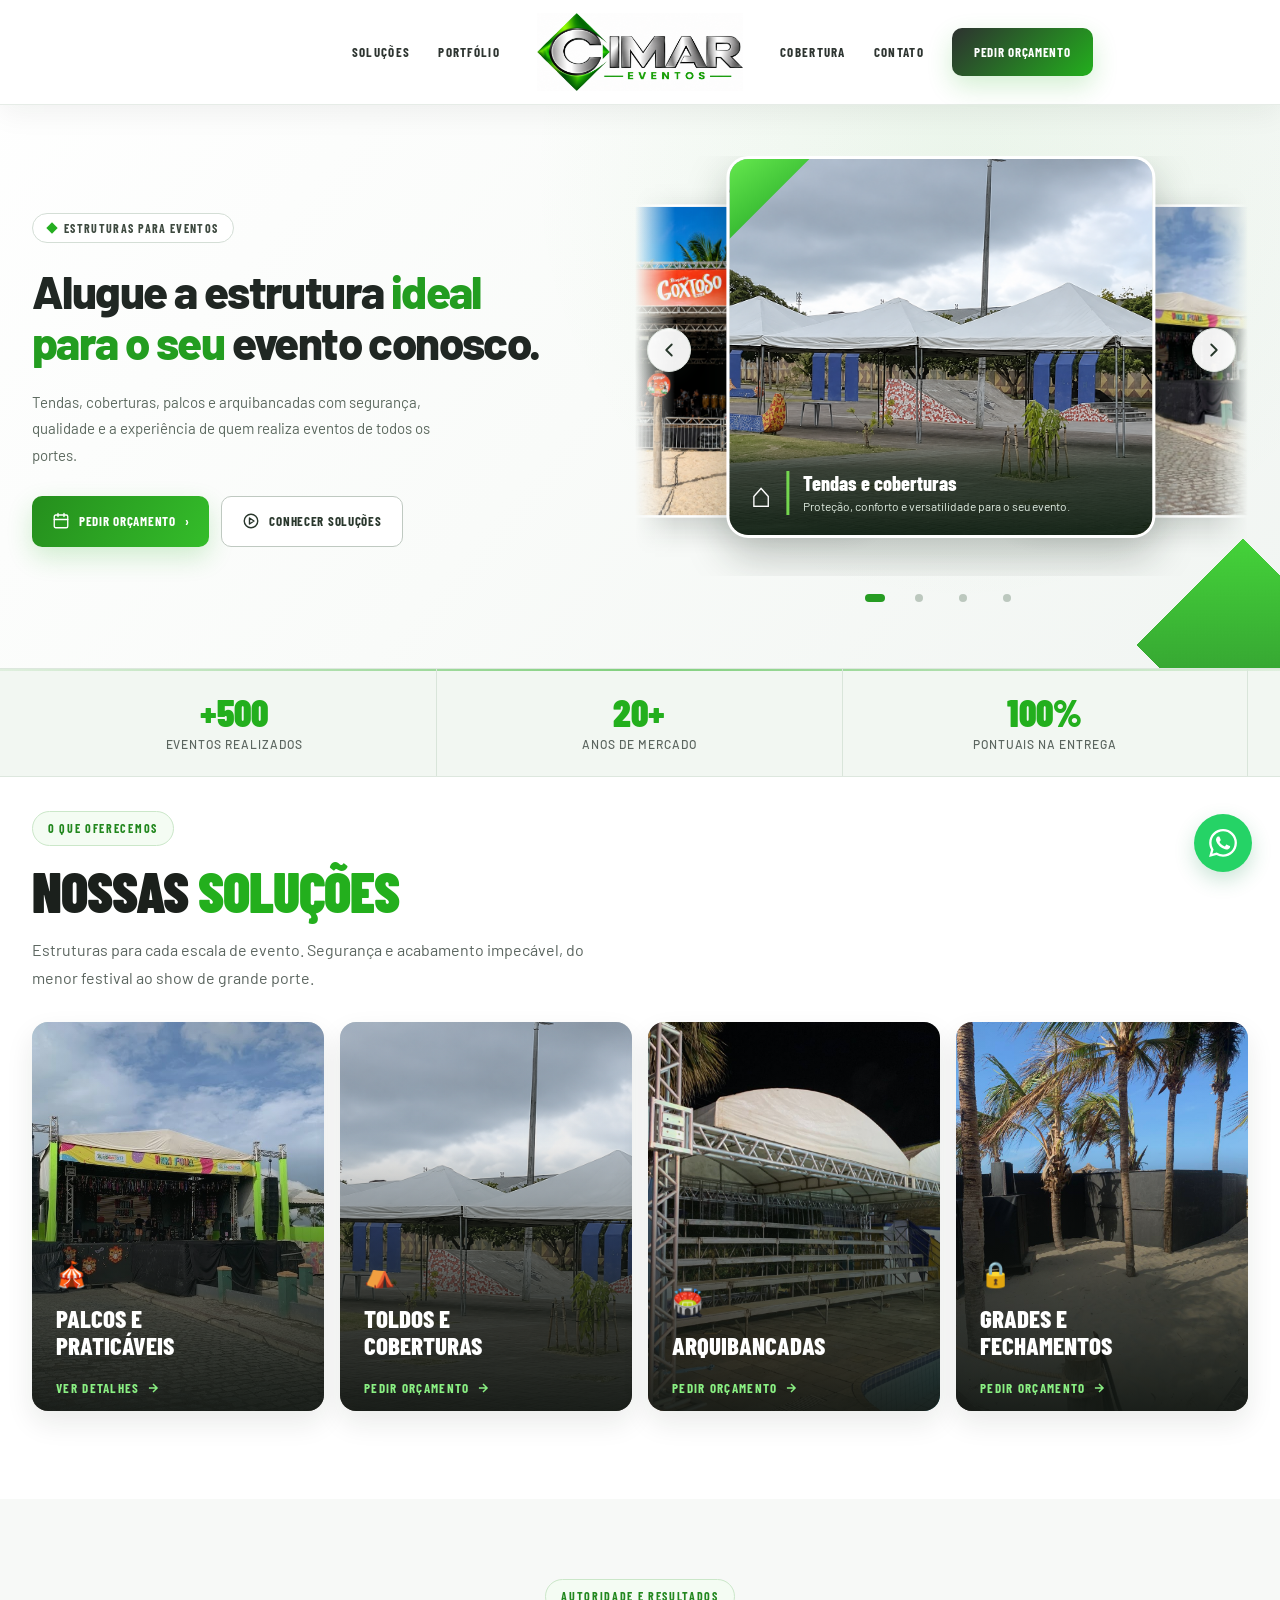
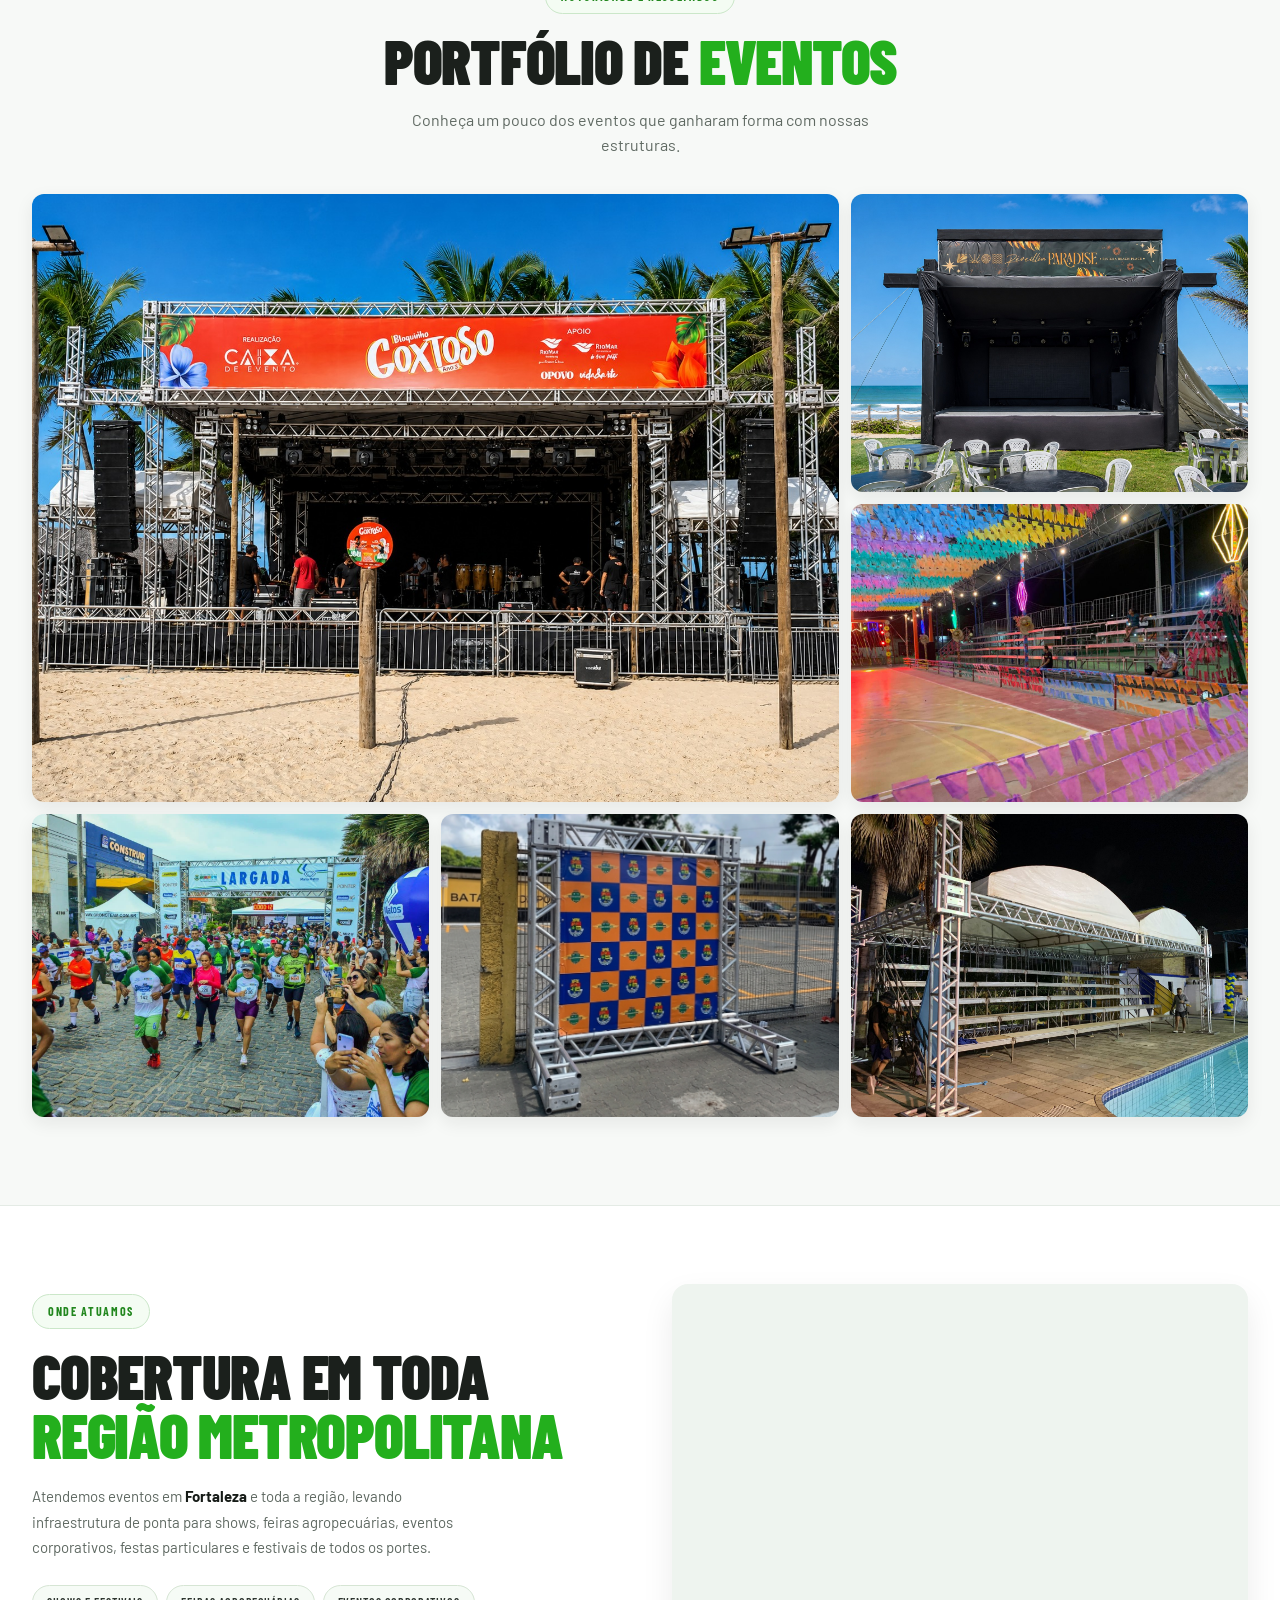
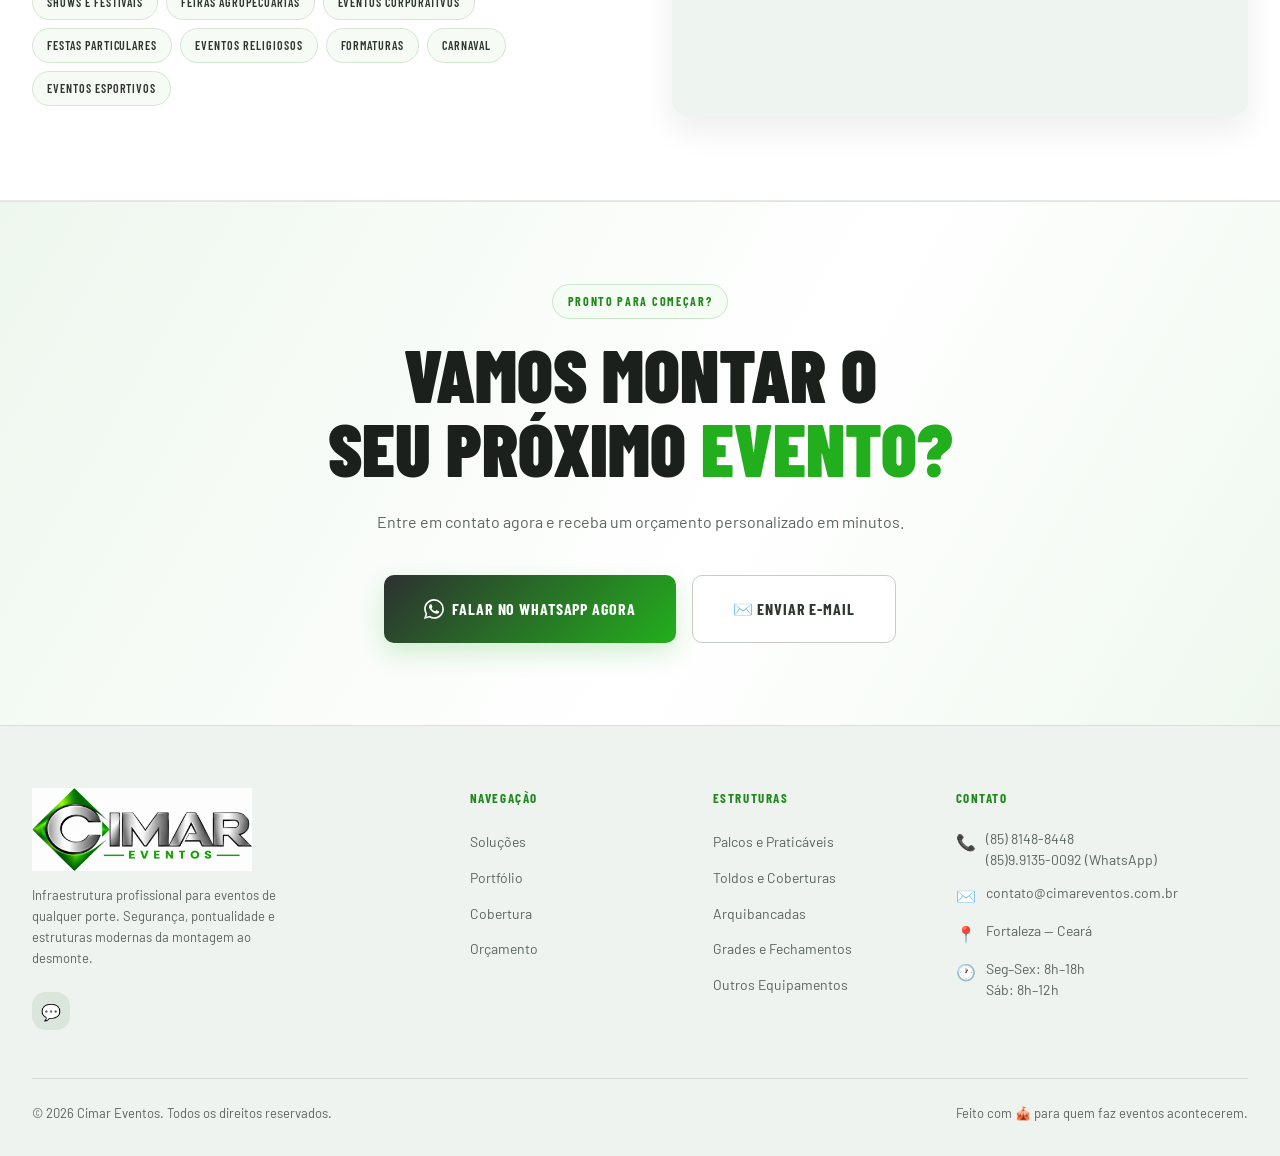
==== nv/index.html @ 6bec07f0 "Add files via upload" ====
<!DOCTYPE html>
<html lang="pt-BR">
<head>
  <meta charset="UTF-8" />
  <meta name="viewport" content="width=device-width, initial-scale=1.0" />
  <title>Cimar Eventos — Estruturas para Eventos em Fortaleza</title>
  <meta name="description" content="Cimar Eventos: palcos, coberturas, arquibancadas e estruturas para eventos em Fortaleza e Região Metropolitana. Conheça nossas soluções e solicite um orçamento." />
  <link rel="preconnect" href="https://fonts.googleapis.com" />
  <link href="https://fonts.googleapis.com/css2?family=Barlow+Condensed:wght@400;600;700;800;900&family=Barlow:wght@300;400;500;600&display=swap" rel="stylesheet" />

  <style>
    /* ── RESET & TOKENS ───────────────────────────────────── */
    *, *::before, *::after { box-sizing: border-box; margin: 0; padding: 0; }
    :root {
      --black:   #060d14;
      --iron:    #0d1a26;
      --steel:   #1a2e40;
      --ash:     #5c7a90;
      --silver:  #b8cdd8;
      --white:   #f0f5f8;
      --amber:   #00a8d8;
      --amber2:  #1ac4f0;
      --accent:  #7ed957;
      --blue-dk: #0d3a5c;
      --danger:  #ef4444;
      --font-h:  'Barlow Condensed', sans-serif;
      --font-b:  'Barlow', sans-serif;
      --max:     1280px;
      --radius:  6px;
      --transition: .35s cubic-bezier(.4,0,.2,1);
    }
    html { scroll-behavior: smooth; overflow-x: hidden; }
    body {
      background: var(--black);
      color: var(--white);
      font-family: var(--font-b);
      font-size: 16px;
      line-height: 1.6;
      overflow-x: hidden;
    }
    a { color: inherit; text-decoration: none; }
    img { display: block; width: 100%; }


    /* ── UTILITIES ─────────────────────────────────────────── */
    .container { max-width: var(--max); margin: 0 auto; padding: 0 32px; }
    .badge {
      display: inline-block;
      font-family: var(--font-h);
      font-size: 11px;
      font-weight: 700;
      letter-spacing: .18em;
      text-transform: uppercase;
      color: var(--accent);
      border: 1px solid var(--accent);
      border-radius: 2px;
      padding: 4px 12px;
      margin-bottom: 20px;
    }
    .section-title {
      font-family: var(--font-h);
      font-size: clamp(38px, 5vw, 62px);
      font-weight: 900;
      line-height: 1.05;
      text-transform: uppercase;
      letter-spacing: .01em;
    }
    .amber { color: var(--amber); }
    .accent { color: var(--accent); }
    .btn {
      display: inline-flex;
      align-items: center;
      gap: 8px;
      font-family: var(--font-h);
      font-weight: 700;
      font-size: 15px;
      letter-spacing: .08em;
      text-transform: uppercase;
      padding: 16px 32px;
      border-radius: var(--radius);
      cursor: pointer;
      border: none;
      transition: var(--transition);
    }
    .btn-amber {
      background: linear-gradient(135deg, #0d3a5c 0%, #00a8d8 100%);
      color: var(--white);
    }
    .btn-amber:hover { background: linear-gradient(135deg, #00a8d8 0%, #1ac4f0 100%); transform: translateY(-2px); box-shadow: 0 8px 32px rgba(0,168,216,.4); }
    .btn-outline {
      background: transparent;
      color: var(--white);
      border: 1.5px solid rgba(255,255,255,.35);
    }
    .btn-outline:hover { border-color: var(--white); background: rgba(255,255,255,.06); transform: translateY(-2px); }

    /* ── FADE-IN ANIMATION ────────────────────────────────── */
    .fade-up {
      opacity: 0;
      transform: translateY(28px);
      transition: opacity .7s ease, transform .7s ease;
    }
    .fade-up.visible { opacity: 1; transform: translateY(0); }
    .delay-1 { transition-delay: .12s; }
    .delay-2 { transition-delay: .24s; }
    .delay-3 { transition-delay: .36s; }
    .delay-4 { transition-delay: .48s; }

    /* ── NAVBAR ────────────────────────────────────────────── */


    .logosite{
  height: 75px; /* Define uma altura fixa para não quebrar a barra */
  width: auto;   /* Mantém a proporção para não achatar */
  display: block;
  object-fit: contain;
}


    #navbar {
      position: fixed;
      top: 0; left: 0; right: 0;
      z-index: 100;
      padding: 18px 0;
      transition: background var(--transition), padding var(--transition), box-shadow var(--transition);
    }
    #navbar.scrolled {
      background: rgba(10,10,11,.92);
      backdrop-filter: blur(16px);
      padding: 12px 0;
      box-shadow: 0 2px 40px rgba(0,0,0,.6);
    }
    .nav-inner {
      display: flex;
      align-items: center;
      justify-content: space-between;
    }
    .logo {
      font-family: var(--font-h);
      font-size: 22px;
      font-weight: 900;
      letter-spacing: .04em;
      text-transform: uppercase;
    }


    .logo span { color: var(--amber); }
    .nav-links {
      display: flex;
      gap: 32px;
      list-style: none;
    }
    .nav-links a {
      font-family: var(--font-h);
      font-size: 13px;
      font-weight: 600;
      letter-spacing: .12em;
      text-transform: uppercase;
      color: var(--silver);
      transition: color var(--transition);
    }
    .nav-links a:hover { color: var(--amber); }
    .nav-cta { display: flex; gap: 12px; align-items: center; }
    @media (max-width: 900px) {
      .nav-links { display: none; }
    }

    /* ── HERO ──────────────────────────────────────────────── */
    #hero {
      position: relative;
      min-height: 100vh;
      display: flex;
      align-items: flex-end;
      padding-bottom: 80px;
      overflow: hidden;
    }
    .hero-placeholder {
      position: absolute;
      inset: 0;
      background: linear-gradient(135deg, #0d1a26 0%, #060d14 60%, #061520 100%);
      display: flex;
      align-items: center;
      justify-content: center;
    }
    /* Grid texture overlay */
    .hero-placeholder::before {
      content: '';
      position: absolute;
      inset: 0;
      background-image:
        linear-gradient(rgba(0,168,216,.04) 1px, transparent 1px),
        linear-gradient(90deg, rgba(0,168,216,.04) 1px, transparent 1px);
      background-size: 60px 60px;
    }
    .img-label {
      position: relative;
      z-index: 2;
      font-family: var(--font-h);
      font-size: 13px;
      letter-spacing: .15em;
      color: var(--ash);
      text-transform: uppercase;
      border: 1px dashed var(--steel);
      padding: 12px 24px;
      border-radius: var(--radius);
      opacity: 0.2;
      width: 120%;
    }
    .hero-overlay {
      position: absolute;
      inset: 0;
      background: 
        radial-gradient(ellipse 60% 40% at 80% 20%, rgba(0,168,216,.12) 0%, transparent 60%),
        linear-gradient(to top, rgba(6,13,20,1) 0%, rgba(6,13,20,.65) 40%, rgba(6,13,20,.2) 100%);
    }
    /* Blue accent bar */
    .hero-accent {
      position: absolute;
      left: 0; bottom: 0;
      width: 4px;
      height: 55%;
      background: linear-gradient(to bottom, transparent, var(--amber));
    }
    .hero-content {
      position: relative;
      z-index: 2;
      max-width: 820px;
    }
    .hero-content h1 {
      font-family: var(--font-h);
      font-size: clamp(35px, 7vw, 60px);
      font-weight: 900;
      line-height: .98;
      text-transform: uppercase;
      letter-spacing: .01em;
      margin-bottom: 24px;
    }
    .hero-content h1 em {
      font-style: normal;
      color: var(--amber);
    }
    .hero-sub {
      font-size: 18px;
      font-weight: 300;
      color: var(--silver);
      max-width: 540px;
      margin-bottom: 40px;
      line-height: 1.55;
    }
    .hero-btns { display: flex; flex-wrap: wrap; gap: 14px; }
    /* Stats strip */
    .hero-stats {
      position: absolute;
      bottom: 0; left: 0; right: 0;
      z-index: 3;
      background: rgba(26,28,31,.85);
      backdrop-filter: blur(12px);
      border-top: 1px solid var(--steel);
      display: none; /* shown via JS after scroll */
    }
    .stats-inner {
      display: grid;
      grid-template-columns: repeat(4, 1fr);
      divide: var(--steel);
    }
    .stat-item {
      padding: 20px 32px;
      border-right: 1px solid var(--steel);
      text-align: center;
    }
    .stat-item:last-child { border-right: none; }
    .stat-num {
      font-family: var(--font-h);
      font-size: 36px;
      font-weight: 900;
      color: var(--amber);
      line-height: 1;
    }
    .stat-label {
      font-size: 12px;
      font-weight: 500;
      letter-spacing: .08em;
      text-transform: uppercase;
      color: var(--ash);
      margin-top: 4px;
    }
    @media (max-width: 640px) {
      .stats-inner { grid-template-columns: repeat(2,1fr); }
    }

    /* ── STATS BANNER (standalone) ────────────────────────── */
    #stats {
      background: var(--iron);
      border-top: 1px solid var(--steel);
      border-bottom: 1px solid var(--steel);
      padding: 0;
      position: relative;
    }
    #stats::before {
      content: '';
      position: absolute;
      top: 0; left: 0; right: 0;
      height: 2px;
      background: linear-gradient(90deg, transparent, var(--amber), var(--accent), var(--amber), transparent);
      opacity: .6;
    }
    #stats .stats-inner {
      grid-template-columns: repeat(4,1fr);
    }
    @media (max-width: 640px) {
      #stats .stats-inner { grid-template-columns: repeat(2,1fr); }
    }

    /* ── SOLUTIONS ─────────────────────────────────────────── */
    #solutions {
      padding: 100px 0;
      background: var(--black);
    }
    .solutions-header {
      display: flex;
      align-items: flex-end;
      justify-content: space-between;
      margin-bottom: 56px;
      flex-wrap: wrap;
      gap: 24px;
    }
    .solutions-grid {
      display: grid;
      grid-template-columns: repeat(4, 1fr);
      gap: 2px;
    }
    @media (max-width: 900px) { .solutions-grid { grid-template-columns: repeat(2,1fr); } }
    @media (max-width: 560px) { .solutions-grid { grid-template-columns: 1fr; } }

    .solution-card {
      position: relative;
      aspect-ratio: 3/4;
      overflow: hidden;
      cursor: pointer;
      group: true;
    }
    .solution-card::before {
      content: '';
      position: absolute;
      inset: 0;
      transition: opacity var(--transition);
      z-index: 1;
    }
    .solution-card:nth-child(1)::before { background: linear-gradient(to bottom, rgba(10,10,11,0), rgba(10,10,11,.85)); }
    .solution-card:nth-child(2)::before { background: linear-gradient(to bottom, rgba(10,10,11,0), rgba(10,10,11,.85)); }
    .solution-card:nth-child(3)::before { background: linear-gradient(to bottom, rgba(10,10,11,0), rgba(10,10,11,.85)); }
    .solution-card:nth-child(4)::before { background: linear-gradient(to bottom, rgba(10,10,11,0), rgba(10,10,11,.85)); }

    .sol-ph {
      width: 100%;
      height: 100%;
      display: flex;
      align-items: center;
      justify-content: center;
      font-family: var(--font-h);
      font-size: 11px;
      letter-spacing: .12em;
      text-transform: uppercase;
      color: var(--ash);
      background: var(--iron);
      border: 1px dashed var(--steel);
      transition: transform .6s ease;

      object-fit: cover;
      object-position: center;
    }
    .solution-card:hover .sol-ph { transform: scale(1.04); }

    .sol-content {
      position: absolute;
      bottom: 0; left: 0; right: 0;
      z-index: 2;
      padding: 28px 24px;
      transform: translateY(12px);
      transition: transform var(--transition);
    }
    .solution-card:hover .sol-content { transform: translateY(0); }
    .sol-icon {
      font-size: 32px;
      margin-bottom: 8px;
      display: block;
    }
    .sol-title {
      font-family: var(--font-h);
      font-size: 24px;
      font-weight: 800;
      text-transform: uppercase;
      margin-bottom: 6px;
      line-height: 1.1;
    }
    .sol-desc {
      font-size: 13px;
      color: var(--silver);
      line-height: 1.5;
      opacity: 0;
      transition: opacity var(--transition) .05s;
      max-height: 0;
      overflow: hidden;
    }
    .solution-card:hover .sol-desc { opacity: 1; max-height: 60px; }
    .sol-link {
      display: inline-flex;
      align-items: center;
      gap: 6px;
      font-family: var(--font-h);
      font-size: 12px;
      font-weight: 700;
      letter-spacing: .1em;
      text-transform: uppercase;
      color: var(--amber);
      margin-top: 12px;
    }
    .sol-link svg { transition: transform var(--transition); }
    .solution-card:hover .sol-link svg { transform: translateX(4px); }

    /* ── DIFERENCIAIS ──────────────────────────────────────── */
    #diferenciais {
      background: var(--iron);
      padding: 100px 0;
      position: relative;
      overflow: hidden;
    }
    #diferenciais::before {
      content: '';
      position: absolute;
      top: -120px; right: -120px;
      width: 500px; height: 500px;
      background: radial-gradient(circle, rgba(0,168,216,.07) 0%, transparent 70%);
      pointer-events: none;
    }
    .dif-grid {
      display: grid;
      grid-template-columns: 1fr 1fr;
      gap: 56px 80px;
      margin-top: 64px;
    }
    @media (max-width: 700px) { .dif-grid { grid-template-columns: 1fr; } }
    .dif-item { display: flex; gap: 24px; align-items: flex-start; }
    .dif-num {
      font-family: var(--font-h);
      font-size: 72px;
      font-weight: 900;
      line-height: .85;
      color: rgba(0,168,216,.12);
      flex-shrink: 0;
      width: 64px;
      text-align: right;
      transition: color var(--transition);
    }
    .dif-item:hover .dif-num { color: rgba(0,168,216,.30); }
    .dif-body { flex: 1; }
    .dif-icon {
      width: 44px; height: 44px;
      background: rgba(0,168,216,.1);
      border: 1px solid rgba(0,168,216,.25);
      border-radius: var(--radius);
      display: flex; align-items: center; justify-content: center;
      font-size: 20px;
      margin-bottom: 14px;
    }
    .dif-title {
      font-family: var(--font-h);
      font-size: 22px;
      font-weight: 800;
      text-transform: uppercase;
      margin-bottom: 8px;
    }
    .dif-text {
      font-size: 14px;
      color: var(--silver);
      line-height: 1.65;
    }

    /* ── PORTFOLIO / PROVA SOCIAL ─────────────────────────── */
    #portfolio {
      padding: 100px 0;
      background: var(--black);
    }
    .port-header {
      text-align: center;
      margin-bottom: 64px;
    }
    .port-header p {
      font-size: 16px;
      color: var(--ash);
      max-width: 520px;
      margin: 16px auto 0;
    }

    /* Gallery */
    .gallery-grid {
      display: grid;
      grid-template-columns: repeat(12, 1fr);
      grid-template-rows: auto;
      gap: 4px;
      margin-bottom: 80px;
    }
    .g-item {
      background: var(--iron);
      overflow: hidden;
      border-radius: 2px;
      display: flex;
      align-items: center;
      justify-content: center;
      font-family: var(--font-h);
      font-size: 11px;
      letter-spacing: .1em;
      text-transform: uppercase;
      color: var(--ash);
      border: 1px dashed var(--steel);
      transition: filter var(--transition);
    }
    .g-item:hover { filter: brightness(1.15); }
    .g1 { grid-column: span 8; grid-row: span 2; aspect-ratio: unset; min-height: 380px; }
    .g2 { grid-column: span 4; min-height: 185px; }
    .g3 { grid-column: span 4; min-height: 185px; }
    .g4 { grid-column: span 4; min-height: 250px; }
    .g5 { grid-column: span 4; min-height: 250px; }
    .g6 { grid-column: span 4; min-height: 250px; }
    @media (max-width: 860px) {
      .g1 { grid-column: 1/-1; min-height: 260px; }
      .g2,.g3 { grid-column: span 6; }
      .g4,.g5,.g6 { grid-column: span 4; }
    }
    @media (max-width: 560px) {
      .g2,.g3,.g4,.g5,.g6 { grid-column: 1/-1; min-height: 200px; }
    }



    /* ── COBERTURA REGIONAL ───────────────────────────────── */
    #regional {
      background: var(--iron);
      padding: 80px 0;
      border-top: 1px solid var(--steel);
      border-bottom: 1px solid var(--steel);
    }
    .regional-inner {
      display: grid;
      grid-template-columns: 1fr 1fr;
      gap: 64px;
      align-items: center;
    }
    @media (max-width: 700px) {
      .regional-inner { grid-template-columns: 1fr; gap: 32px; }
    }
    .regional-map-ph {
      aspect-ratio: 4/3;
      width: 100%;
      background: var(--black);
      border-radius: var(--radius);
      border: 1px solid var(--steel);
      display: block;
    }
    .regional-tags {
      display: flex;
      flex-wrap: wrap;
      gap: 8px;
      margin-top: 24px;
    }
    .r-tag {
      font-family: var(--font-h);
      font-size: 12px;
      font-weight: 600;
      letter-spacing: .08em;
      text-transform: uppercase;
      padding: 6px 14px;
      border: 1px solid var(--steel);
      border-radius: 2px;
      color: var(--silver);
      background: var(--black);
      transition: var(--transition);
    }
    .r-tag:hover { border-color: var(--amber); color: var(--amber); }

    /* ── CTA BANNER ───────────────────────────────────────── */
    #cta-banner {
      padding: 100px 0;
      background: var(--black);
      text-align: center;
      position: relative;
      overflow: hidden;
    }
    #cta-banner::before {
      content: '';
      position: absolute;
      inset: 0;
      background-image:
        linear-gradient(rgba(0,168,216,.03) 1px, transparent 1px),
        linear-gradient(90deg, rgba(0,168,216,.03) 1px, transparent 1px);
      background-size: 48px 48px;
    }
    .cta-inner {
      position: relative; z-index: 1;
    }
    .cta-title {
      font-family: var(--font-h);
      font-size: clamp(42px, 6vw, 80px);
      font-weight: 900;
      line-height: 1.0;
      text-transform: uppercase;
      margin-bottom: 24px;
    }
    .cta-sub {
      font-size: 16px;
      color: var(--ash);
      margin-bottom: 40px;
    }
    .cta-btns { display: flex; justify-content: center; gap: 16px; flex-wrap: wrap; }

    /* ── FOOTER ───────────────────────────────────────────── */
    footer {
      background: var(--iron);
      border-top: 1px solid var(--steel);
      padding: 64px 0 32px;
    }
    .footer-grid {
      display: grid;
      grid-template-columns: 2fr 1fr 1fr 1.5fr;
      gap: 48px;
      margin-bottom: 48px;
    }
    @media (max-width: 860px) { .footer-grid { grid-template-columns: 1fr 1fr; } }
    @media (max-width: 560px) { .footer-grid { grid-template-columns: 1fr; } }
    .footer-logo {
      font-family: var(--font-h);
      font-size: 28px;
      font-weight: 900;
      text-transform: uppercase;
      margin-bottom: 12px;
    }
    .footer-tagline {
      font-size: 13px;
      color: var(--ash);
      line-height: 1.6;
      max-width: 280px;
      margin-bottom: 24px;
    }
    .social-links { display: flex; gap: 10px; }
    .social-btn {
      width: 38px; height: 38px;
      background: var(--steel);
      border-radius: var(--radius);
      display: flex; align-items: center; justify-content: center;
      font-size: 16px;
      transition: background var(--transition), transform var(--transition);
    }
    .social-btn:hover { background: var(--amber); transform: translateY(-2px); }
    .footer-col h4 {
      font-family: var(--font-h);
      font-size: 13px;
      font-weight: 700;
      letter-spacing: .12em;
      text-transform: uppercase;
      color: var(--accent);
      margin-bottom: 20px;
    }
    .footer-col ul { list-style: none; display: flex; flex-direction: column; gap: 10px; }
    .footer-col a {
      font-size: 14px;
      color: var(--ash);
      transition: color var(--transition);
    }
    .footer-col a:hover { color: var(--white); }
    .contact-item {
      display: flex;
      align-items: flex-start;
      gap: 10px;
      font-size: 14px;
      color: var(--ash);
      margin-bottom: 12px;
      line-height: 1.5;
    }
    .contact-icon { flex-shrink: 0; font-size: 16px; margin-top: 2px; }
    .footer-bottom {
      border-top: 1px solid var(--steel);
      padding-top: 24px;
      display: flex;
      justify-content: space-between;
      align-items: center;
      flex-wrap: wrap;
      gap: 12px;
    }
    .footer-bottom p { font-size: 13px; color: var(--ash); }
    .footer-bottom a { color: var(--amber); transition: opacity var(--transition); }
    .footer-bottom a:hover { opacity: .8; }

    /* ── WHATSAPP FLOAT ───────────────────────────────────── */
    .wha-float {
      position: fixed;
      bottom: 28px; right: 28px;
      z-index: 200;
      width: 58px; height: 58px;
      background: #25d366;
      border-radius: 50%;
      display: flex; align-items: center; justify-content: center;
      font-size: 28px;
      box-shadow: 0 6px 28px rgba(37,211,102,.45);
      transition: transform var(--transition), box-shadow var(--transition);
      animation: pulse-wha 2.8s ease-in-out infinite;
    }
    .wha-float:hover {
      transform: scale(1.12);
      box-shadow: 0 10px 36px rgba(37,211,102,.6);
      animation: none;
    }
    @keyframes pulse-wha {
      0%,100% { box-shadow: 0 6px 28px rgba(37,211,102,.45); }
      50% { box-shadow: 0 6px 28px rgba(37,211,102,.8), 0 0 0 12px rgba(37,211,102,.08); }
    }

    /* ══════════════════════════════════════════════════════════
       RESPONSIVIDADE MOBILE — ajustes completos
    ══════════════════════════════════════════════════════════ */

    /* Tablet grande (≤1024px) */
    @media (max-width: 1024px) {
      .container { padding: 0 24px; }
      #solutions { padding: 80px 0; }
      #portfolio { padding: 80px 0; }
      #cta-banner { padding: 80px 0; }
    }

    /* Tablet (≤900px) */
    @media (max-width: 900px) {
      /* Navbar: esconde links, mostra só logo + botão WA */
      .nav-links { display: none; }
      .nav-cta .btn-outline { display: none; } /* esconde o botão de telefone */
      .nav-cta .btn-amber { padding: 10px 18px; font-size: 12px; }

      /* Hero: menos padding inferior pra não cortar */
      #hero { padding-bottom: 60px; padding-top: 80px; align-items: flex-end; }

      /* Hero subtitle menor */
      .hero-sub { font-size: 16px; max-width: 100%; }

      /* Botões do hero empilham mais confortavelmente */
      .hero-btns { gap: 10px; }
      .hero-btns .btn { font-size: 13px; padding: 14px 22px; }

      /* Stats: 2x2 em tablet */
      .stats-inner { grid-template-columns: repeat(2, 1fr); }
      #stats .stats-inner { grid-template-columns: repeat(2, 1fr); }

      /* Diferenciais: coluna única */
      .dif-grid { grid-template-columns: 1fr; gap: 40px; margin-top: 48px; }

      /* Footer: 2 colunas */
      .footer-grid { grid-template-columns: 1fr 1fr; gap: 36px; }
    }

    /* Mobile grande (≤640px) */
    @media (max-width: 640px) {
      .container { padding: 0 16px; }

      /* Seções com menos padding vertical */
      #solutions { padding: 60px 0; }
      #portfolio { padding: 60px 0; }
      #cta-banner { padding: 60px 0; }
      #regional { padding: 60px 0; }

      /* Hero */
      #hero { padding-bottom: 48px; min-height: 100svh; }
      .hero-content { max-width: 100%; }
      .hero-sub { font-size: 15px; margin-bottom: 28px; }
      .hero-btns { flex-direction: column; gap: 10px; }
      .hero-btns .btn { width: 100%; justify-content: center; font-size: 14px; padding: 16px 20px; }

      /* Stats em grid 2x2 */
      .stats-inner { grid-template-columns: repeat(2, 1fr); }
      .stat-item { padding: 16px; }
      .stat-num { font-size: 28px; }

      /* Solutions: 1 coluna, aspect-ratio menor */
      .solutions-grid { grid-template-columns: 1fr; }
      .solution-card { aspect-ratio: 16/9; }
      /* No mobile, mostra o conteúdo sempre (sem depender de hover) */
      .sol-content { transform: translateY(0); }
      .sol-desc { opacity: 1; max-height: none; }

      /* Diferenciais */
      .dif-num { font-size: 52px; width: 48px; }
      .dif-grid { gap: 32px; }

      /* Gallery: tudo em 1 coluna */
      .g1, .g2, .g3, .g4, .g5, .g6 { grid-column: 1 / -1; min-height: 200px; }


      /* Regional */
      .regional-inner { grid-template-columns: 1fr; gap: 32px; }

      /* CTA buttons empilham */
      .cta-btns { flex-direction: column; align-items: stretch; gap: 12px; }
      .cta-btns .btn { width: 100%; justify-content: center; font-size: 14px; padding: 18px 24px; }

      /* Footer: 1 coluna */
      .footer-grid { grid-template-columns: 1fr; gap: 32px; }
      .footer-tagline { max-width: 100%; }

      /* WhatsApp float menor no mobile */
      .wha-float { width: 50px; height: 50px; bottom: 20px; right: 16px; }
      .wha-float svg { width: 22px; height: 22px; }

      /* Navbar scrolled bg mais opaco pra legibilidade */
      #navbar.scrolled { background: rgba(6,13,20,.97); }
    }

    /* Mobile pequeno (≤400px) */
    @media (max-width: 400px) {
      .container { padding: 0 12px; }
      .hero-content h1 { font-size: clamp(36px, 10vw, 52px); }
      .section-title { font-size: clamp(32px, 9vw, 48px); }
      .cta-title { font-size: clamp(34px, 10vw, 52px); }
      .stat-item { padding: 14px 8px; }
      .stat-num { font-size: 24px; }
      .stat-label { font-size: 10px; }
      .dif-num { display: none; }
      .dif-item { gap: 0; }
    }

    /* ── HAMBURGUER / MENU MOBILE ─────────────────────────── */
    .hamburger {
      display: none;
      flex-direction: column;
      justify-content: center;
      gap: 5px;
      width: 40px; height: 40px;
      cursor: pointer;
      background: transparent;
      border: none;
      padding: 4px;
      z-index: 201;
    }
    .hamburger span {
      display: block;
      height: 2px;
      background: var(--white);
      border-radius: 2px;
      transition: all .3s ease;
      transform-origin: center;
    }
    .hamburger.open span:nth-child(1) { transform: translateY(7px) rotate(45deg); }
    .hamburger.open span:nth-child(2) { opacity: 0; transform: scaleX(0); }
    .hamburger.open span:nth-child(3) { transform: translateY(-7px) rotate(-45deg); }

    /* Drawer mobile */
    .mobile-menu {
      display: none;
      position: fixed;
      top: 0; left: 0; right: 0;
      z-index: 150;
      background: rgba(6,13,20,.98);
      backdrop-filter: blur(20px);
      padding: 80px 24px 40px;
      flex-direction: column;
      gap: 8px;
      transform: translateY(-100%);
      transition: transform .35s cubic-bezier(.4,0,.2,1);
      border-bottom: 1px solid var(--steel);
    }
    .mobile-menu.open { transform: translateY(0); }
    .mobile-menu a {
      font-family: var(--font-h);
      font-size: 28px;
      font-weight: 800;
      letter-spacing: .04em;
      text-transform: uppercase;
      color: var(--silver);
      padding: 12px 0;
      border-bottom: 1px solid var(--steel);
      transition: color var(--transition);
    }
    .mobile-menu a:last-child { border-bottom: none; }
    .mobile-menu a:hover, .mobile-menu a:active { color: var(--amber); }
    .mobile-menu-cta {
      margin-top: 20px;
      display: flex;
      flex-direction: column;
      gap: 10px;
    }
    .mobile-menu-cta .btn { width: 100%; justify-content: center; font-size: 15px; }

    @media (max-width: 900px) {
      .hamburger { display: flex; }
      .mobile-menu { display: flex; }
      /* esconde o nav-cta completo no mobile — fica no drawer */
      .nav-cta { display: none; }



      /* ////////////////////////////////////////////////////////////////////////////////////////// */

                                               /* MINHAS ALTERAÇÕES */

      /* ////////////////////////////////////////////////////////////////////////////////////////// */





      /* PRA DEIXAR A PRIMEIRA IMAGEM COM AS BORDA NO FADE*/




    }
  </style>
  <link rel="stylesheet" href="assets/site-light.css" />
  <link rel="stylesheet" href="assets/hero-v5.css" />
</head>
<body>

  <!-- ══ CABEÇALHO / IDENTIDADE CIMAR ══ -->
  <nav id="navbar" aria-label="Navegação principal">
    <div class="container">
      <div class="nav-inner">
        <div class="nav-side nav-side--left">
          <a class="nav-link" href="#solutions">Soluções</a>
          <a class="nav-link" href="#portfolio">Portfólio</a>
        </div>
        <a class="brand-mark" href="index.html" aria-label="Cimar Eventos — Página inicial">
          <img class="logosite" src="img/logo-cimar-fundo-claro.png" alt="Cimar Eventos" width="804" height="310" />
        </a>
        <div class="nav-side nav-side--right">
          <a class="nav-link" href="#regional">Cobertura</a>
          <a class="nav-link" href="#cta-banner">Contato</a>
          <a class="btn btn-amber nav-contact" href="https://wa.me/5585991350092?text=Ol%C3%A1%2C%20vim%20atrav%C3%A9s%20do%20site!%20%0AGostaria%20de%20fazer%20um%20or%C3%A7amento!">Pedir orçamento</a>
        </div>
        <button class="hamburger" id="hamburger" type="button" aria-label="Abrir menu" aria-expanded="false" aria-controls="mobileMenu">
          <span></span><span></span><span></span>
        </button>
      </div>
    </div>
  </nav>

  <!-- ══ MENU MOBILE DRAWER ════════════════════════════════ -->
  <div class="mobile-menu" id="mobileMenu">
    <a href="#solutions" class="mobile-link">Soluções</a>
    <a href="#portfolio" class="mobile-link">Portfólio</a>
    <a href="#regional" class="mobile-link">Cobertura</a>
    <a href="#cta-banner" class="mobile-link">Contato</a>
    <div class="mobile-menu-cta">
      <a href="https://wa.me/5585991350092?text=Ol%C3%A1%2C%20vim%20atrav%C3%A9s%20do%20site!%20%0AGostaria%20de%20fazer%20um%20or%C3%A7amento!" class="btn btn-amber">
        <svg width="18" height="18" viewBox="0 0 24 24" fill="currentColor"><path d="M17.472 14.382c-.297-.149-1.758-.867-2.03-.967-.273-.099-.471-.148-.67.15-.197.297-.767.966-.94 1.164-.173.199-.347.223-.644.075-.297-.15-1.255-.463-2.39-1.475-.883-.788-1.48-1.761-1.653-2.059-.173-.297-.018-.458.13-.606.134-.133.298-.347.446-.52.149-.174.198-.298.298-.497.099-.198.05-.371-.025-.52-.075-.149-.669-1.612-.916-2.207-.242-.579-.487-.5-.669-.51-.173-.008-.371-.01-.57-.01-.198 0-.52.074-.792.372-.272.297-1.04 1.016-1.04 2.479 0 1.462 1.065 2.875 1.213 3.074.149.198 2.096 3.2 5.077 4.487.709.306 1.262.489 1.694.625.712.227 1.36.195 1.871.118.571-.085 1.758-.719 2.006-1.413.248-.694.248-1.289.173-1.413-.074-.124-.272-.198-.57-.347m-5.421 7.403h-.004a9.87 9.87 0 01-5.031-1.378l-.361-.214-3.741.982.998-3.648-.235-.374a9.86 9.86 0 01-1.51-5.26c.001-5.45 4.436-9.884 9.888-9.884 2.64 0 5.122 1.03 6.988 2.898a9.825 9.825 0 012.893 6.994c-.003 5.45-4.437 9.884-9.885 9.884m8.413-18.297A11.815 11.815 0 0012.05 0C5.495 0 .16 5.335.157 11.892c0 2.096.547 4.142 1.588 5.945L.057 24l6.305-1.654a11.882 11.882 0 005.683 1.448h.005c6.554 0 11.89-5.335 11.893-11.893a11.821 11.821 0 00-3.48-8.413z"/></svg>
        Falar no WhatsApp
      </a>
      <a href="tel:+558581488448" class="btn btn-outline">📞 (85) 8148-8448</a>
    </div>
  </div>

  <!-- ══ HERO — CARROSSEL DE ESTRUTURAS ═════════════════════ -->
  <section id="hero" class="hero-v3" aria-label="Estruturas da Cimar Eventos">
    <div class="container hero-v3-inner">
      <div class="hero-content hero-v3-copy">
        <div class="badge">Estruturas para eventos</div>
        <h1>Alugue a estrutura <em>ideal para o seu</em> evento conosco.</h1>
        <p class="hero-sub">Tendas, coberturas, palcos e arquibancadas com segurança, qualidade e a experiência de quem realiza eventos de todos os portes.</p>
        <div class="hero-btns">
          <a class="btn btn-amber" href="https://wa.me/5585991350092?text=Ol%C3%A1%2C%20vim%20atrav%C3%A9s%20do%20site!%20%0AGostaria%20de%20fazer%20um%20or%C3%A7amento!" aria-label="Pedir orçamento pelo WhatsApp">
            <svg width="18" height="18" viewBox="0 0 24 24" fill="none" stroke="currentColor" stroke-width="1.8" stroke-linecap="round" stroke-linejoin="round" aria-hidden="true"><rect x="3" y="4" width="18" height="17" rx="2"/><path d="M8 2v4M16 2v4M3 10h18"/></svg>
            Pedir orçamento <span aria-hidden="true">›</span>
          </a>
          <a class="btn btn-outline hero-secondary-btn" href="#solutions">
            <svg width="18" height="18" viewBox="0 0 24 24" fill="none" stroke="currentColor" stroke-width="1.9" stroke-linecap="round" stroke-linejoin="round" aria-hidden="true"><circle cx="12" cy="12" r="9"/><path d="m10 8 6 4-6 4z"/></svg>
            Conhecer soluções
          </a>
        </div>
      </div>
      <div class="hero-v3-visual" aria-roledescription="carrossel" aria-label="Galeria de estruturas para eventos">
        <div class="hero-v3-carousel" id="heroCarousel">
          <div class="hero-v6-track">
          <article class="hero-v3-slide is-active" data-slide>
            <img src="Coberturas.png" alt="Tendas brancas e coberturas para eventos ao ar livre" fetchpriority="high">
            <div class="hero-v3-slide-caption"><span class="hero-v3-slide-icon" aria-hidden="true">⌂</span><span><strong>Tendas e coberturas</strong><small>Proteção, conforto e versatilidade para o seu evento.</small></span></div>
          </article>
          <article class="hero-v3-slide is-next" data-slide>
            <img src="PalcoHoriFolia.jpeg" alt="Palco metálico com cobertura montado para festival" loading="eager">
            <div class="hero-v3-slide-caption"><span class="hero-v3-slide-icon" aria-hidden="true">▥</span><span><strong>Palcos e estruturas</strong><small>Montagem planejada para shows e festivais.</small></span></div>
          </article>
          <article class="hero-v3-slide is-far" data-slide>
            <img src="arquibancadas.jpeg" alt="Estrutura metálica de arquibancada com cobertura" loading="eager">
            <div class="hero-v3-slide-caption"><span class="hero-v3-slide-icon" aria-hidden="true">▤</span><span><strong>Arquibancadas</strong><small>Organização e conforto para seu público.</small></span></div>
          </article>
          <article class="hero-v3-slide is-prev" data-slide>
            <img src="img/BloquinhoGoxtoso.jpg" alt="Estrutura metálica de grande palco em evento" loading="eager">
            <div class="hero-v3-slide-caption"><span class="hero-v3-slide-icon" aria-hidden="true">▦</span><span><strong>Estruturas para eventos</strong><small>Projetos completos, do início ao fim.</small></span></div>
          </article>
          </div>
          <button class="hero-v3-arrow hero-v3-arrow--prev" id="heroPrev" type="button" aria-label="Imagem anterior">
            <svg viewBox="0 0 24 24" fill="none" stroke="currentColor" stroke-width="2" stroke-linecap="round" stroke-linejoin="round" aria-hidden="true"><path d="m15 18-6-6 6-6"/></svg>
          </button>
          <button class="hero-v3-arrow hero-v3-arrow--next" id="heroNext" type="button" aria-label="Próxima imagem">
            <svg viewBox="0 0 24 24" fill="none" stroke="currentColor" stroke-width="2" stroke-linecap="round" stroke-linejoin="round" aria-hidden="true"><path d="m9 18 6-6-6-6"/></svg>
          </button>
        </div>
        <div class="hero-v3-dots" id="heroDots" aria-label="Selecione uma imagem">
          <button type="button" class="is-current" aria-label="Ver imagem 1" aria-current="true" data-index="0"></button>
          <button type="button" aria-label="Ver imagem 2" data-index="1"></button>
          <button type="button" aria-label="Ver imagem 3" data-index="2"></button>
          <button type="button" aria-label="Ver imagem 4" data-index="3"></button>
        </div>
      </div>
    </div>
  </section>

  <!-- ══ STATS ════════════════════════════════════════════════ -->
  <section id="stats">
    <div class="stats-inner">
      <div class="stat-item fade-up">
        <div class="stat-num">+500</div>
        <div class="stat-label">Eventos Realizados</div>
      </div>
      <div class="stat-item fade-up delay-1">
        <div class="stat-num">20+</div>
        <div class="stat-label">Anos de Mercado</div>
      </div>
      <div class="stat-item fade-up delay-2">
        <div class="stat-num">100%</div>
        <div class="stat-label">Pontuais na Entrega</div>
      </div>
    </div>
  </section>

  <!-- ══ SOLUTIONS ════════════════════════════════════════════ -->
  <section id="solutions">
    <div class="container">
      <div class="solutions-header">
        <div>
          <div class="badge">O que oferecemos</div>
          <h2 class="section-title">Nossas <span class="amber">Soluções</span></h2>
        </div>
        <p style="max-width:320px;color:var(--ash);font-size:14px;line-height:1.7;">Estruturas para cada escala de evento. Segurança e acabamento impecável, do menor festival ao show de grande porte.</p>
      </div>
      <div class="solutions-grid">

        <div class="solution-card fade-up">
          <img class="sol-ph" src="PalcoHoriFolia.jpeg" alt="Estrutura de palco montada para evento">
          <div class="sol-content">
            <span class="sol-icon">🎪</span>
            <div class="sol-title">Palcos e<br/>Praticáveis</div>
            <div class="sol-desc">Diferentes tamanhos e capacidades de carga. Montagem eficiente, planejada para cada evento.</div>
            <a href="solucoes/placeholder.html" class="sol-link">Ver detalhes <svg width="14" height="14" viewBox="0 0 24 24" fill="none" stroke="currentColor" stroke-width="2.5"><path d="M5 12h14M12 5l7 7-7 7"/></svg></a>
          </div>
        </div>

        <div class="solution-card fade-up delay-1">
          <img class="sol-ph" src="Coberturas.png" alt="Cobertura para eventos">
          <div class="sol-content">
            <span class="sol-icon">⛺</span>
            <div class="sol-title">Toldos e<br/>Coberturas</div>
            <div class="sol-desc">Cristal, piramidal ou sob medida. Proteção total com estética que valoriza seu evento.</div>
            <a href="#cta-banner" class="sol-link">Pedir orçamento <svg width="14" height="14" viewBox="0 0 24 24" fill="none" stroke="currentColor" stroke-width="2.5"><path d="M5 12h14M12 5l7 7-7 7"/></svg></a>
          </div>
        </div>

        <div class="solution-card fade-up delay-2">
          <img class="sol-ph" src="arquibancadas.jpeg" alt="Arquibancada para público de eventos">
          <div class="sol-content">
            <span class="sol-icon">🏟️</span>
            <div class="sol-title">Arquiban&shy;cadas</div>
            <div class="sol-desc">Foco em normas de segurança e visibilidade. Soluções para espaços e públicos de diferentes tamanhos.</div>
            <a href="#cta-banner" class="sol-link">Pedir orçamento <svg width="14" height="14" viewBox="0 0 24 24" fill="none" stroke="currentColor" stroke-width="2.5"><path d="M5 12h14M12 5l7 7-7 7"/></svg></a>
          </div>
        </div>

        <div class="solution-card fade-up delay-3">
          <img class="sol-ph" src="fechamento.jpeg" alt="Grades de fechamento para evento">
          <div class="sol-content">
            <span class="sol-icon">🔒</span>
            <div class="sol-title">Grades e<br/>Fechamentos</div>
            <div class="sol-desc">Organização de fluxo e contenção de público. Grades metálicas robustas para qualquer configuração.</div>
            <a href="#cta-banner" class="sol-link">Pedir orçamento <svg width="14" height="14" viewBox="0 0 24 24" fill="none" stroke="currentColor" stroke-width="2.5"><path d="M5 12h14M12 5l7 7-7 7"/></svg></a>
          </div>
        </div>

      </div>
    </div>
  </section>



  <!-- ══ PORTFOLIO / PROVA SOCIAL ═══════════════════════════════ -->
  <section id="portfolio">
    <div class="container">
      <div class="port-header">
        <div class="badge">Autoridade e Resultados</div>
        <h2 class="section-title">Portfólio de <span class="amber">Eventos</span></h2>
        <p>Conheça um pouco dos eventos que ganharam forma com nossas estruturas.</p>
      </div>

      <!-- GALLERY -->
      <div class="gallery-grid fade-up">

        <img class="g-item g1" src="img/BloquinhoGoxtoso.jpg" alt="Evento com estrutura Cimar">
        <img class="g-item g2" src="img/RivieraBeachClub.jpeg" alt="Espaço com infraestrutura para evento">
        <img class="g-item g3" src="img/arquibancada2.jpg" alt="Arquibancada instalada em evento">
        <img class="g-item g4" src="img/CorridaMariaMatosHorizonte.jpg" alt="Estrutura montada em corrida de rua">
        <img class="g-item g5" src="img/Painel.png" alt="Estrutura para montagem de evento">
        <img class="g-item g6" src="img/arquibancadas.jpeg" alt="Arquibancadas em evento">
        

      </div>


    </div>
  </section>

  <!-- ══ COBERTURA REGIONAL ════════════════════════════════════ -->
  <section id="regional">
    <div class="container">
      <div class="regional-inner">
        <div>
          <div class="badge">Onde atuamos</div>
          <h2 class="section-title">Cobertura em Toda <span class="amber">Região Metropolitana</span></h2>
          <p style="color:var(--ash);margin-top:20px;font-size:15px;line-height:1.7;max-width:460px;">
            Atendemos eventos em <strong style="color:var(--white)">Fortaleza</strong> e toda a região, levando infraestrutura de ponta para shows, feiras agropecuárias, eventos corporativos, festas particulares e festivais de todos os portes.
          </p>
          <div class="regional-tags">
            <span class="r-tag">Shows e Festivais</span>
            <span class="r-tag">Feiras Agropecuárias</span>
            <span class="r-tag">Eventos Corporativos</span>
            <span class="r-tag">Festas Particulares</span>
            <span class="r-tag">Eventos Religiosos</span>
            <span class="r-tag">Formaturas</span>
            <span class="r-tag">Carnaval</span>
            <span class="r-tag">Eventos Esportivos</span>
          </div>
        </div>
        <div>
          <iframe class="regional-map-ph" src="https://www.google.com/maps/embed?pb=!1m18!1m12!1m3!1d1019103.9114002655!2d-39.49595435976986!3d-3.83707269528507!2m3!1f0!2f0!3f0!3m2!1i1024!2i768!4f13.1!3m3!1m2!1s0x7c74f1ae802e0ab%3A0x60f5c76f4e0806d5!2sRegi%C3%A3o%20Metropolitana%20de%20Fortaleza%2C%20CE!5e0!3m2!1spt-BR!2sbr!4v1778748192176!5m2!1spt-BR!2sbr" style="border:0;width:100%;height:100%;" allowfullscreen="" loading="lazy" referrerpolicy="no-referrer-when-downgrade"></iframe>
        </div>
      </div>
    </div>
  </section>

  <!-- ══ CTA BANNER ════════════════════════════════════════════ -->
  <section id="cta-banner">
    <div class="container">
      <div class="cta-inner fade-up">
        <div class="badge">Pronto para começar?</div>
        <h2 class="cta-title">Vamos Montar o<br/>Seu Próximo <span class="amber">Evento?</span></h2>
        <p class="cta-sub">Entre em contato agora e receba um orçamento personalizado em minutos.</p>
        <div class="cta-btns">
          <a href="https://wa.me/5585991350092?text=Ol%C3%A1%2C%20vim%20atrav%C3%A9s%20do%20site!%20%0AGostaria%20de%20fazer%20um%20or%C3%A7amento!" class="btn btn-amber" style="font-size:16px;padding:20px 40px;">
            <svg width="20" height="20" viewBox="0 0 24 24" fill="currentColor"><path d="M17.472 14.382c-.297-.149-1.758-.867-2.03-.967-.273-.099-.471-.148-.67.15-.197.297-.767.966-.94 1.164-.173.199-.347.223-.644.075-.297-.15-1.255-.463-2.39-1.475-.883-.788-1.48-1.761-1.653-2.059-.173-.297-.018-.458.13-.606.134-.133.298-.347.446-.52.149-.174.198-.298.298-.497.099-.198.05-.371-.025-.52-.075-.149-.669-1.612-.916-2.207-.242-.579-.487-.5-.669-.51-.173-.008-.371-.01-.57-.01-.198 0-.52.074-.792.372-.272.297-1.04 1.016-1.04 2.479 0 1.462 1.065 2.875 1.213 3.074.149.198 2.096 3.2 5.077 4.487.709.306 1.262.489 1.694.625.712.227 1.36.195 1.871.118.571-.085 1.758-.719 2.006-1.413.248-.694.248-1.289.173-1.413-.074-.124-.272-.198-.57-.347m-5.421 7.403h-.004a9.87 9.87 0 01-5.031-1.378l-.361-.214-3.741.982.998-3.648-.235-.374a9.86 9.86 0 01-1.51-5.26c.001-5.45 4.436-9.884 9.888-9.884 2.64 0 5.122 1.03 6.988 2.898a9.825 9.825 0 012.893 6.994c-.003 5.45-4.437 9.884-9.885 9.884m8.413-18.297A11.815 11.815 0 0012.05 0C5.495 0 .16 5.335.157 11.892c0 2.096.547 4.142 1.588 5.945L.057 24l6.305-1.654a11.882 11.882 0 005.683 1.448h.005c6.554 0 11.89-5.335 11.893-11.893a11.821 11.821 0 00-3.48-8.413z"/></svg>
            Falar no WhatsApp Agora
          </a>
          <a href="mailto:contato@cimareventos.com.br" class="btn btn-outline" style="font-size:16px;padding:20px 40px;">
            ✉️ Enviar E-mail
          </a>
        </div>
      </div>
    </div>
  </section>

  <!-- ══ FOOTER ═════════════════════════════════════════════════ -->
  <footer>
    <div class="container">
      <div class="footer-grid">

        <div>
          <div class="footer-logo"><img class="footer-logo-image" src="img/logo-cimar-fundo-claro.png" alt="Cimar Eventos"></div>
          <p class="footer-tagline">Infraestrutura profissional para eventos de qualquer porte. Segurança, pontualidade e estruturas modernas da montagem ao desmonte.</p>
          <div class="social-links">
            <a href="https://wa.me/5585991350092?text=Ol%C3%A1%2C%20vim%20atrav%C3%A9s%20do%20site!%20%0AGostaria%20de%20fazer%20um%20or%C3%A7amento!" class="social-btn" title="WhatsApp">💬</a>
          </div>
        </div>

        <div class="footer-col">
          <h4>Navegação</h4>
          <ul>
            <li><a href="#solutions">Soluções</a></li>
            <li><a href="#portfolio">Portfólio</a></li>
            <li><a href="#regional">Cobertura</a></li>
            <li><a href="#cta-banner">Orçamento</a></li>
          </ul>
        </div>

        <div class="footer-col">
          <h4>Estruturas</h4>
          <ul>
            <li><a href="#solutions">Palcos e Praticáveis</a></li>
            <li><a href="#solutions">Toldos e Coberturas</a></li>
            <li><a href="#solutions">Arquibancadas</a></li>
            <li><a href="#solutions">Grades e Fechamentos</a></li>
            <li><a href="#solutions">Outros Equipamentos</a></li>
          </ul>
        </div>

        <div class="footer-col">
          <h4>Contato</h4>
          <div class="contact-item">
            <span class="contact-icon">📞</span>
            <div>
              <a href="tel:+558581488448">(85) 8148-8448</a><br/>
              <a href="https://wa.me/5585991350092?text=Ol%C3%A1%2C%20vim%20atrav%C3%A9s%20do%20site!%20%0AGostaria%20de%20fazer%20um%20or%C3%A7amento!">(85)9.9135-0092 (WhatsApp)</a>
            </div>
          </div>
          <div class="contact-item">
            <span class="contact-icon">✉️</span>
            <a href="mailto:contato@cimareventos.com.br">contato@cimareventos.com.br</a>
          </div>
          <div class="contact-item">
            <span class="contact-icon">📍</span>
            <span>Fortaleza — Ceará</span>
          </div>
          <div class="contact-item">
            <span class="contact-icon">🕐</span>
            <span>Seg–Sex: 8h–18h<br/>Sáb: 8h–12h</span>
          </div>
        </div>

      </div>

      <div class="footer-bottom">
        <p>© 2026 Cimar Eventos. Todos os direitos reservados.</p>
        <p>Feito com 🎪 para quem faz eventos acontecerem.</p>
      </div>
    </div>
  </footer>

  <!-- ══ WHATSAPP FLOAT ══════════════════════════════════════════ -->
  <a href="https://wa.me/5585991350092?text=Ol%C3%A1%2C%20vim%20atrav%C3%A9s%20do%20site!%20%0AGostaria%20de%20fazer%20um%20or%C3%A7amento!" class="wha-float" title="Falar no WhatsApp">
    <svg width="28" height="28" viewBox="0 0 24 24" fill="white"><path d="M17.472 14.382c-.297-.149-1.758-.867-2.03-.967-.273-.099-.471-.148-.67.15-.197.297-.767.966-.94 1.164-.173.199-.347.223-.644.075-.297-.15-1.255-.463-2.39-1.475-.883-.788-1.48-1.761-1.653-2.059-.173-.297-.018-.458.13-.606.134-.133.298-.347.446-.52.149-.174.198-.298.298-.497.099-.198.05-.371-.025-.52-.075-.149-.669-1.612-.916-2.207-.242-.579-.487-.5-.669-.51-.173-.008-.371-.01-.57-.01-.198 0-.52.074-.792.372-.272.297-1.04 1.016-1.04 2.479 0 1.462 1.065 2.875 1.213 3.074.149.198 2.096 3.2 5.077 4.487.709.306 1.262.489 1.694.625.712.227 1.36.195 1.871.118.571-.085 1.758-.719 2.006-1.413.248-.694.248-1.289.173-1.413-.074-.124-.272-.198-.57-.347m-5.421 7.403h-.004a9.87 9.87 0 01-5.031-1.378l-.361-.214-3.741.982.998-3.648-.235-.374a9.86 9.86 0 01-1.51-5.26c.001-5.45 4.436-9.884 9.888-9.884 2.64 0 5.122 1.03 6.988 2.898a9.825 9.825 0 012.893 6.994c-.003 5.45-4.437 9.884-9.885 9.884m8.413-18.297A11.815 11.815 0 0012.05 0C5.495 0 .16 5.335.157 11.892c0 2.096.547 4.142 1.588 5.945L.057 24l6.305-1.654a11.882 11.882 0 005.683 1.448h.005c6.554 0 11.89-5.335 11.893-11.893a11.821 11.821 0 00-3.48-8.413z"/></svg>
  </a>

  <!-- ══ JS ══════════════════════════════════════════════════════ -->
  <script>
    // Navbar scroll effect
    const navbar = document.getElementById('navbar');
    window.addEventListener('scroll', () => {
      navbar.classList.toggle('scrolled', window.scrollY > 60);
    });

    // Hamburguer / menu mobile
    const hamburger = document.getElementById('hamburger');
    const mobileMenu = document.getElementById('mobileMenu');
    hamburger.addEventListener('click', () => {
      const isOpen = mobileMenu.classList.toggle('open');
      hamburger.classList.toggle('open', isOpen);
      hamburger.setAttribute('aria-expanded', String(isOpen));
      document.body.style.overflow = isOpen ? 'hidden' : '';
    });
    // Fecha ao clicar em um link do menu
    document.querySelectorAll('.mobile-link, .mobile-menu-cta .btn').forEach(link => {
      link.addEventListener('click', () => {
        mobileMenu.classList.remove('open');
        hamburger.classList.remove('open');
        hamburger.setAttribute('aria-expanded', 'false');
        document.body.style.overflow = '';
      });
    });


    // Hero: carrossel automático com navegação por setas, indicadores e teclado.
    (() => {
      const gallery = document.getElementById('heroCarousel');
      if (!gallery) return;
      const slides = [...gallery.querySelectorAll('[data-slide]')];
      const dots = [...document.querySelectorAll('#heroDots button')];
      const reducedMotion = window.matchMedia('(prefers-reduced-motion: reduce)').matches;
      let current = 0;
      let intervalId = null;
      const positions = ['is-active', 'is-next', 'is-far', 'is-prev'];

      function show(index) {
        current = (index + slides.length) % slides.length;
        slides.forEach((slide, i) => {
          slide.classList.remove(...positions);
          slide.classList.add(positions[(i - current + slides.length) % slides.length]);
          slide.setAttribute('aria-hidden', i === current ? 'false' : 'true');
        });
        dots.forEach((dot, i) => {
          const active = i === current;
          dot.classList.toggle('is-current', active);
          if (active) dot.setAttribute('aria-current', 'true');
          else dot.removeAttribute('aria-current');
        });
      }
      function pause() { if (intervalId !== null) { clearInterval(intervalId); intervalId = null; } }
      function play() {
        pause();
        if (!reducedMotion && !document.hidden) intervalId = setInterval(() => show(current + 1), 4800);
      }
      function move(amount) { show(current + amount); play(); }
      document.getElementById('heroPrev').addEventListener('click', () => move(-1));
      document.getElementById('heroNext').addEventListener('click', () => move(1));
      dots.forEach((dot, i) => dot.addEventListener('click', () => { show(i); play(); }));
      gallery.addEventListener('mouseenter', pause);
      gallery.addEventListener('mouseleave', play);
      gallery.addEventListener('focusin', pause);
      gallery.addEventListener('focusout', event => { if (!gallery.contains(event.relatedTarget)) play(); });
      gallery.addEventListener('keydown', event => {
        if (event.key === 'ArrowLeft') { event.preventDefault(); move(-1); }
        if (event.key === 'ArrowRight') { event.preventDefault(); move(1); }
      });
      document.addEventListener('visibilitychange', () => { if (document.hidden) pause(); else play(); });
      show(0);
      play();

      // Keep the contact shortcut beside the gallery on mobile, away from CTAs.
      const visual = gallery.parentElement;
      const contact = document.querySelector('.wha-float');
      if (contact) {
        visual.appendChild(contact);
        contact.classList.add('hero-contact');
        new IntersectionObserver(([entry]) => {
          contact.classList.toggle('is-past-hero', !entry.isIntersecting);
        }).observe(document.getElementById('hero'));
      }
    })();

    // Fade-up intersection observer
    const observer = new IntersectionObserver((entries) => {
      entries.forEach(e => {
        if (e.isIntersecting) {
          e.target.classList.add('visible');
          observer.unobserve(e.target);
        }
      });
    }, { threshold: 0.12 });

    document.querySelectorAll('.fade-up').forEach(el => observer.observe(el));
  </script>

</body>
</html>
---- nv/assets/site-light.css ----
/* CIMAR EVENTOS — refinamento visual claro, com paleta baseada na nova marca */
:root {
  --black: #ffffff;
  --iron: #f4f6f4;
  --steel: #d9dfdb;
  --ash: #5f6962;
  --silver: #2f3731;
  --white: #161b17;
  --amber: #23af1d;
  --amber2: #45d537;
  --accent: #6b756f;
  --blue-dk: #1c241e;
  --radius: 14px;
  --transition: .25s ease;
}

html { scroll-padding-top: 108px; }
body {
  background: #fff;
  color: var(--white);
  -webkit-font-smoothing: antialiased;
}
.container { max-width: 1280px; }
a:focus-visible, button:focus-visible { outline: 3px solid rgba(35,175,29,.45); outline-offset: 4px; }
img { max-width: 100%; }

.badge {
  margin-bottom: 18px;
  padding: 7px 15px;
  border: 1px solid #cbe7c9;
  background: #f4fcf3;
  color: #22871e;
  border-radius: 999px;
  letter-spacing: .14em;
  font-size: 12px;
}
.section-title {
  color: #1b201c;
  font-size: clamp(38px, 4.8vw, 64px);
  letter-spacing: -.02em;
  line-height: .95;
}
.amber { color: var(--amber); }
.btn {
  border-radius: 10px;
  min-height: 48px;
  justify-content: center;
  letter-spacing: .055em;
}
.btn-amber {
  color: #fff;
  background: linear-gradient(135deg, #2d3130 0%, #23af1d 100%);
  box-shadow: 0 10px 26px rgba(35,175,29,.2);
}
.btn-amber:hover {
  color: #fff;
  background: linear-gradient(135deg, #1f2421 0%, #36c92f 100%);
  box-shadow: 0 16px 34px rgba(35,175,29,.28);
}
.btn-outline {
  color: #2f3731;
  border: 1.5px solid #c4cec7;
  background: rgba(255,255,255,.94);
}
.btn-outline:hover {
  color: #1f2521;
  border-color: #7ac274;
  background: #f8fcf7;
}

/* HEADER */
#navbar,
#navbar.scrolled {
  background: rgba(255,255,255,.98);
  padding: 8px 0;
  border-bottom: 1px solid #e6ece7;
  box-shadow: 0 8px 28px rgba(21,31,24,.06);
  backdrop-filter: blur(16px);
}
#navbar.scrolled { box-shadow: 0 10px 32px rgba(21,31,24,.08); }

.nav-inner {
  display: grid;
  grid-template-columns: 1fr auto 1fr;
  align-items: center;
  gap: 12px;
  min-height: 88px;
}
.brand-mark {
  display: block;
  justify-self: center;
  width: 220px;
}
.logosite {
  display: block;
  width: 100%;
  height: 78px;
  object-fit: contain;
}
.nav-side {
  display: flex;
  align-items: center;
  gap: 28px;
  width: max-content;
}
.nav-side--left {
  justify-self: end;
  margin-right: 18px;
}
.nav-side--right {
  justify-self: start;
  margin-left: 18px;
}
.nav-link {
  color: #2d3430;
  white-space: nowrap;
  text-transform: uppercase;
  font: 700 13px var(--font-h);
  letter-spacing: .1em;
  transition: color .2s ease, opacity .2s ease;
}
.nav-link:hover { color: var(--amber); }
.nav-contact {
  padding: 13px 22px;
  font-size: 13px;
  white-space: nowrap;
}
.hamburger { justify-self: end; }
.hamburger span { background: #2c332f; }
.mobile-menu {
  top: 0;
  background: rgba(255,255,255,.99);
  border-bottom: 1px solid #e0e7e1;
  padding-top: 108px;
  box-shadow: 0 18px 34px rgba(21,31,24,.08);
}
.mobile-menu a { color: #1f2521; }
.mobile-menu a:hover,
.mobile-menu a:active { color: var(--amber); }
.mobile-menu .btn-amber { color: #fff; }
.mobile-menu-cta .btn-outline { color: #1f2521; }

/* HERO */
#hero > .container, #sol-hero > .container { width: 100%; }
#hero {
  min-height: 720px;
  align-items: center;
  padding: 138px 0 78px;
  background: linear-gradient(135deg,#f6f8f6 0%,#ffffff 56%);
}
.hero-placeholder {
  inset: 146px 4% 46px 48%;
  overflow: hidden;
  display: block;
  border-radius: 24px;
  border: 1px solid #d7ddd8;
  background: #dfe4e0;
  box-shadow: 0 22px 65px rgba(27,39,30,.14);
}
.hero-placeholder::before { display: none; }
.hero-placeholder .img-label {
  position: absolute;
  inset: 0;
  opacity: 1;
  z-index: 1;
  width: 100%;
  height: 100%;
  border: 0;
  padding: 0;
  object-fit: cover;
  object-position: center;
  filter: saturate(.9) brightness(1.06);
}
.hero-overlay {
  z-index: 1;
  background: linear-gradient(90deg,#fbfcfb 0%,rgba(251,252,251,.97) 30%,rgba(251,252,251,.86) 46%,rgba(251,252,251,.08) 67%);
  pointer-events: none;
}
.hero-accent {
  width: 5px;
  height: 34%;
  background: linear-gradient(180deg,#45d537,#23af1d);
}
.hero-content { max-width: 650px; }
.hero-content h1 {
  color: #171c18;
  font-size: clamp(43px, 4.6vw, 70px);
  line-height: 1.02;
  letter-spacing: -.015em;
  margin-bottom: 22px;
  text-wrap: balance;
}
.hero-content h1 em { color: var(--amber); }
.hero-sub {
  color: #5b655f;
  font-weight: 400;
  font-size: 17px;
  max-width: 510px;
  margin-bottom: 30px;
}
.hero-btns .btn { padding: 15px 24px; font-size: 14px; }

/* STATS */
#stats {
  padding: 0;
  background: #f2f7f2;
  border-color: #dde7de;
}
#stats::before {
  background: linear-gradient(90deg,#d0e8ce,#23af1d,#d0e8ce);
  opacity: .55;
}
#stats .stats-inner {
  max-width: 1280px;
  margin: 0 auto;
  padding: 0 32px;
  grid-template-columns: repeat(3, minmax(0, 1fr));
}
#stats .stat-item {
  padding: 24px 24px 22px;
  border-right: 1px solid #d9e5da;
}
.stat-num { font-size: 38px; color: var(--amber); }
.stat-label { color: #5b655f; font-size: 12px; }

/* SOLUTIONS */
#solutions {
  padding: 34px 0 88px;
  background: #fff;
}
.solutions-header {
  display: grid;
  grid-template-columns: minmax(0, 720px);
  gap: 18px;
  margin-bottom: 30px;
  align-items: start;
}
.solutions-header > p {
  max-width: 580px !important;
  margin: 0 !important;
  color: #5b655f !important;
  font-size: 16px !important;
  line-height: 1.75 !important;
}
.solutions-grid { gap: 16px; }
.solution-card {
  aspect-ratio: 3/4;
  border-radius: 16px;
  background: #dfe4e0;
  box-shadow: 0 12px 28px rgba(20,31,24,.09);
  transition: box-shadow .3s, transform .3s;
}
.solution-card:hover {
  transform: translateY(-4px);
  box-shadow: 0 18px 36px rgba(20,31,24,.16);
}
.solution-card::before {
  background: linear-gradient(to top, rgba(18,23,19,.94) 0%, rgba(18,23,19,.66) 30%, rgba(18,23,19,.08) 68%) !important;
}
.sol-ph { border: none; object-fit: cover; }
.sol-content { padding: 24px; }
.sol-title { color: #fff; font-size: 25px; }
.sol-icon { font-size: 25px; margin-bottom: 12px; }
.sol-desc { color: #dfe7e0; }
.sol-link { color: #8af083; font-size: 13px; }

/* PORTFOLIO */
#portfolio {
  background: #f7f9f7;
  padding: 80px 0 88px;
}
.port-header { margin-bottom: 36px; }
.port-header p { color: #5f6962; }
.gallery-grid { gap: 12px; margin-bottom: 0; }
.g-item {
  border: none;
  border-radius: 12px;
  object-fit: cover;
  width: 100%;
  height: 100%;
  box-shadow: 0 6px 18px rgba(20,31,24,.08);
}
.g-item:hover { filter: brightness(1.04); }

/* REGIONAL */
#regional {
  background: #fff;
  border-color: #e4ebe5;
  padding: 78px 0 84px;
}
.regional-inner { gap: clamp(28px, 5vw, 70px); }
.regional-map-ph {
  background: #eef4ef;
  border: 1px solid #d7dfd9;
  border-radius: 16px;
  overflow: hidden;
  box-shadow: 0 14px 32px rgba(20,31,24,.08);
  min-height: 330px;
}
.r-tag {
  border: 1px solid #d6e5d4;
  background: #f6fbf6;
  color: #2f3731;
  border-radius: 999px;
  padding: 7px 14px;
}
.r-tag:hover { background: #ecf7eb; }

/* SOFT SECTION COLORS */
#diferenciais, #intro, #especificacoes, #faq { background: #f4f6f4; }
#diferenciais { padding: 80px 0; }
.dif-text { color: #5b655f; }
.dif-num { color: #dce6dc; }
.dif-item:hover .dif-num { color: #b6d9b2; }
.dif-title { color: #202620; }
.dif-icon {
  border-radius: 10px;
  background: rgba(35,175,29,.08);
  border-color: rgba(35,175,29,.22);
}

#cta-banner {
  background: linear-gradient(120deg,#eef7ee 0%,#ffffff 58%,#eff8ef 100%);
  padding: 82px 0;
  border-top: 1px solid #dde7de;
}
#cta-banner::before {
  background-image: radial-gradient(rgba(35,175,29,.35) 0.55px, transparent 0.55px);
  background-size: 18px 18px;
  opacity: .15;
}
.cta-title { color: #1b201c; font-size: clamp(40px, 5.8vw, 74px); }
.cta-sub { color: #5b655f; }

/* FOOTER */
footer {
  background: #eef3ef;
  border-color: #d7e1d8;
  padding-top: 62px;
}
.footer-logo {
  display: inline-flex;
  align-items: center;
  margin-bottom: 14px;
}
.footer-logo-image {
  width: 220px;
  max-width: 100%;
  height: auto;
}
.footer-tagline,
.footer-col a,
.contact-item,
.footer-bottom p { color: #5b655f; }
.footer-col h4 { color: #22871e; }
.footer-col a:hover { color: var(--amber); }
.social-btn { background: #dae5db; }
.social-btn:hover { color: #fff; background: var(--amber); }
.footer-bottom { border-color: #d4ddd5; }
.footer-bottom a { color: var(--amber); }
.wha-float { box-shadow: 0 8px 20px rgba(37,145,86,.24); }

/* INNER SERVICE PAGE */
#sol-hero {
  min-height: 650px;
  padding: 164px 0 80px;
  align-items: center;
  background: #f7faf7;
}
.sol-hero-bg {
  inset: 130px 4% 40px 48%;
  border-radius: 22px;
  overflow: hidden;
  background: #e1e6e1;
  box-shadow: 0 18px 60px rgba(20,31,24,.13);
}
.sol-hero-bg img { opacity: 1; filter: saturate(.9) brightness(1.08); }
.sol-hero-bg::before { display: none; }
.sol-hero-overlay {
  background: linear-gradient(90deg,#fbfcfb 0%,rgba(251,252,251,.97) 32%,rgba(251,252,251,.8) 48%,rgba(251,252,251,.04) 66%);
}
.sol-hero-content { max-width: 650px; }
.sol-hero-content h1 { color: #1a201c; font-size: clamp(42px,5vw,69px); line-height: 1.02; text-wrap: balance; }
.sol-hero-sub { color: #5b655f; font-weight: 400; }
.breadcrumb strong { color: #2f3731; }
#intro,#especificacoes,#faq { padding: 75px 0; border-color: #dce5de; }
#intro::before { background: var(--amber); }
.intro-text p { color: #556057; }
.spec-item,.spec-card,.faq-item {
  background: #fff;
  border: 1px solid #d8e0da;
  border-radius: 12px;
}
.spec-card { padding: 30px 25px; }
.spec-card-label { color: #2f3731; }
#galeria,#tipos { background: #fff; padding: 80px 0; }
.photo-grid { gap: 12px; }
.p-item { border: 0; border-radius: 14px; box-shadow: 0 8px 20px rgba(20,31,24,.08); }
#tipos .tipos-grid { gap: 20px; margin-top: 38px; }
.tipo-card { background: #f9fbf9; border-color: #dce4de; border-radius: 14px; }
.tipo-title { color: #202620; }
.tipo-desc { color: #5b655f; }
.tipo-spec-tag { background: #edf5ee; color: #465047; border-radius: 5px; }
.faq-q { color: #202620; }
.faq-a { color: #5b655f; }

/* RESPONSIVE */
@media (max-width: 1180px) {
  .nav-side { gap: 20px; }
  .nav-side--left { margin-right: 12px; }
  .nav-side--right { margin-left: 12px; }
  .brand-mark { width: 210px; }
  .nav-contact { padding: 12px 18px; font-size: 12px; }
  .nav-link { font-size: 12px; letter-spacing: .08em; }
}

@media (max-width: 980px) {
  .nav-side { gap: 16px; }
  .nav-side--left { margin-right: 8px; }
  .nav-side--right { margin-left: 8px; }
}

@media (max-width: 900px) {
  .nav-inner {
    grid-template-columns: 1fr auto 1fr;
    min-height: 78px;
  }
  .nav-side { display: none; }
  .brand-mark { width: 190px; }
  .logosite { height: 72px; }
  #hero {
    min-height: 700px;
    padding: 146px 0 64px;
    align-items: center;
  }
  .hero-placeholder { inset: 110px 0 0 39%; border-radius: 18px 0 0 0; opacity: .68; }
  .hero-overlay { background: linear-gradient(90deg,#fbfcfb 0%,rgba(251,252,251,.96) 34%,rgba(251,252,251,.58) 68%,rgba(251,252,251,.28)); }
  #sol-hero { min-height: 660px; }
  .sol-hero-bg { inset: 110px 0 0 40%; border-radius: 18px 0 0 0; opacity: .66; }
  .sol-hero-overlay { background: linear-gradient(90deg,#fbfcfb 0%,rgba(251,252,251,.96) 34%,rgba(251,252,251,.57) 70%,rgba(251,252,251,.3)); }
  .hero-content,.sol-hero-content { max-width: 690px; }
  #solutions { padding: 32px 0 72px; }
}

@media (max-width: 640px) {
  html { scroll-padding-top: 88px; }
  .container { padding-left: 20px; padding-right: 20px; }
  #navbar,#navbar.scrolled { padding: 3px 0; }
  .nav-inner { min-height: 73px; }
  .brand-mark { width: 174px; }
  .logosite { height: 66px; }
  .hamburger { width: 40px; }
  #hero { min-height: auto; padding: 137px 0 58px; align-items: flex-start; }
  .hero-placeholder { inset: 100px 0 auto 18%; height: 280px; opacity: .29; border-radius: 0 0 0 18px; }
  .hero-overlay { background: linear-gradient(to bottom,rgba(251,252,251,.35),#fbfcfb 78%); }
  .hero-content { max-width: 100%; }
  .hero-content h1 { font-size: clamp(39px, 10.6vw, 55px); }
  .hero-content h1, .sol-hero-content h1 { text-wrap: unset; }
  .hero-sub { font-size: 15px; max-width: 480px; }
  #stats .stats-inner { grid-template-columns: repeat(3,minmax(0,1fr)); padding: 0 10px; }
  #stats .stat-item { padding: 17px 8px; }
  .stat-num { font-size: 30px; }
  .stat-label { font-size: 10px; letter-spacing: .01em; line-height: 1.3; }
  #solutions { padding: 26px 0 66px; }
  .solutions-header { gap: 14px; margin-bottom: 22px; }
  .solutions-header > p { font-size: 15px !important; line-height: 1.65 !important; max-width: 100% !important; }
  .solutions-grid { grid-template-columns: 1fr 1fr; gap: 10px; }
  .solution-card { aspect-ratio: 3/4; }
  .sol-content { padding: 13px; }
  .sol-title { font-size: 20px; }
  .sol-icon { font-size: 19px; margin-bottom: 7px; }
  .sol-desc { font-size: 11px; line-height: 1.36; max-height: none; }
  .sol-link { margin-top: 7px; font-size: 11px; }
  #portfolio,#regional,#galeria,#tipos,#intro,#especificacoes,#faq,#cta-banner { padding-top: 60px; padding-bottom: 60px; }
  .gallery-grid { gap: 10px; }
  .gallery-grid .g-item { grid-column: 1 / -1; height: 240px; min-height: 240px; }
  .gallery-grid .g1 { height: 290px; }
  .regional-map-ph { min-height: 260px; }
  .footer-logo-image { width: 190px; }
  #sol-hero { min-height: auto; padding: 145px 0 72px; align-items: flex-start; }
  .sol-hero-bg { inset: 100px 0 auto 22%; height: 320px; opacity: .25; }
  .sol-hero-overlay { background: linear-gradient(to bottom,rgba(251,252,251,.25),#fbfcfb 90%); }
  .sol-hero-content h1 { font-size: clamp(38px,9.5vw,56px); }
  .sol-hero-sub { font-size: 15px; }
  .photo-grid { gap: 10px; }
  .photo-grid .p-item { grid-column: 1 / -1; min-height: 210px; }
  .photo-grid .p1,.photo-grid .p2 { min-height: 260px; }
}

@media (max-width: 420px) {
  .container { padding-left: 16px; padding-right: 16px; }
  .brand-mark { width: 165px; }
  .hero-content h1 { font-size: 39px; }
  .solutions-grid { grid-template-columns: 1fr; }
  .solution-card { aspect-ratio: 16/11; }
  .sol-content { padding: 19px; }
  .sol-title { font-size: 25px; }
  .sol-desc { font-size: 12px; }
}

@media (prefers-reduced-motion: reduce) {
  html { scroll-behavior: auto; }
  *,*::before,*::after { animation-duration: .01ms !important; transition-duration: .01ms !important; }
  .fade-up { opacity: 1; transform: none; }
}


/* ══════════════════════════════════════════════════════════════
   CIMAR | HERO V3 — inspiração: carrossel de cartões sobrepostos
   Apenas a primeira dobra e a linha do título de Soluções.
   ══════════════════════════════════════════════════════════════ */
#hero.hero-v3 {
  position: relative;
  display: flex;
  align-items: center;
  min-height: 630px;
  padding: 124px 0 54px;
  overflow: hidden;
  background:
    radial-gradient(circle at 75% 26%, rgba(62,180,57,.07),transparent 40%),
    linear-gradient(130deg,#fff 0%,#f9fbf9 50%,#f1f5f2 100%);
}
#hero.hero-v3::after {
  content: '';
  position: absolute;
  right: -38px;
  bottom: -52px;
  width: 150px;
  height: 150px;
  transform: rotate(45deg);
  background: linear-gradient(135deg,#31ce25,#198219);
  opacity: .9;
  pointer-events: none;
}
.hero-v3-inner {
  width: 100%;
  display: grid;
  grid-template-columns: minmax(0, 0.92fr) minmax(0, 1.08fr);
  gap: 14px;
  align-items: center;
}
#hero .hero-v3-copy { position: relative; z-index: 3; max-width: 585px; }
#hero .hero-v3-copy .badge {
  display: inline-flex;
  align-items: center;
  gap: 8px;
  margin-bottom: 23px;
  background: #fff;
  color: #3d493f;
  border: 1px solid #d4ded6;
  font: 700 12px var(--font-h);
  letter-spacing: .11em;
}
#hero .hero-v3-copy .badge::before {
  content: '';
  width: 8px;
  height: 8px;
  transform: rotate(45deg);
  background: #25ae21;
}
#hero .hero-v3-copy h1 {
  max-width: 600px;
  font-family: var(--font-b);
  font-size: clamp(38px, 3.55vw, 55px);
  font-weight: 800;
  line-height: 1.12;
  color: #202723;
  text-transform: none;
  letter-spacing: -.047em;
  text-wrap: balance;
  margin-bottom: 21px;
}
#hero .hero-v3-copy h1 em { color: #239d20; font-style: normal; }
#hero .hero-v3-copy .hero-sub {
  color: #5c695f;
  font-size: 15px;
  font-weight: 400;
  max-width: 425px;
  line-height: 1.75;
  margin-bottom: 28px;
}
#hero .hero-v3-copy .hero-btns { gap: 12px; }
#hero .hero-v3-copy .btn { gap: 9px; font-size: 13px; padding: 14px 20px; }
#hero .hero-v3-copy .btn svg { flex: none; }
#hero .hero-v3-copy .btn-amber { background: linear-gradient(120deg,#258e1d,#34bd2a); }
#hero .hero-v3-copy .btn-amber:hover { background: linear-gradient(120deg,#1c7818,#2ea924); }
#hero .hero-v3-copy .hero-secondary-btn { color: #29372c; background: #fff; border-color: #bfc9c1; }

.hero-v3-visual { position: relative; min-width: 0; isolation: isolate; }
.hero-v3-visual::before {
  content: '';
  position: absolute;
  left: -10px;
  top: -22px;
  bottom: 28px;
  width: 180px;
  z-index: 5;
  pointer-events: none;
  background: linear-gradient(90deg, rgba(249,251,249,1) 0%, rgba(249,251,249,.98) 34%, rgba(249,251,249,.92) 55%, rgba(249,251,249,.62) 72%, rgba(249,251,249,0) 100%);
}
.hero-v3-carousel { position: relative; height: 432px; width: 100%; }
.hero-v3-slide {
  position: absolute;
  left: 50%; top: 14px;
  width: 62%; height: 392px;
  overflow: hidden;
  border-radius: 22px;
  background: #d7e0d9;
  border: 3px solid #fff;
  box-shadow: 0 12px 38px rgba(20,35,24,.2);
  opacity: .84;
  transform: translateX(-50%) scale(.78);
  transition: transform .65s cubic-bezier(.2,.8,.2,1),
              opacity .5s ease, top .6s ease, filter .55s ease;
  will-change: transform;
  pointer-events: none;
}
.hero-v3-slide img { width: 100%; height: 100%; object-fit: cover; object-position: center; }
.hero-v3-slide.is-prev {
  z-index: 1;
  opacity: .84;
  transform: translateX(-108%) scale(.82);
  filter: saturate(.82);
}
.hero-v3-slide.is-next {
  z-index: 2;
  opacity: .91;
  transform: translateX(15%) scale(.85);
  filter: saturate(.88);
}
.hero-v3-slide.is-far {
  z-index: 0;
  opacity: .55;
  transform: translateX(68%) scale(.7);
  filter: saturate(.7);
}
.hero-v3-slide.is-active {
  z-index: 4;
  top: 0;
  opacity: 1;
  transform: translateX(-50%) scale(1);
  filter: none;
  box-shadow: 0 18px 42px rgba(24,37,28,.26);
}
.hero-v3-slide.is-active::before {
  content: '';
  position: absolute;
  z-index: 3;
  top: 0; left: 0;
  width: 80px; height: 80px;
  clip-path: polygon(0 0,100% 0,0 100%);
  background: linear-gradient(145deg,#65e84e,#1a9d20);
}
.hero-v3-slide-caption {
  position: absolute;
  z-index: 2;
  left: 0; bottom: 0; right: 0;
  display: flex;
  gap: 15px;
  align-items: center;
  padding: 33px 21px 20px;
  color: #fff;
  background: linear-gradient(0deg,rgba(13,30,17,.92),rgba(13,30,17,.65) 68%,transparent);
  opacity: 0;
  transition: opacity .35s ease;
}
.hero-v3-slide.is-active .hero-v3-slide-caption { opacity: 1; }
.hero-v3-slide-icon { font-size: 35px; line-height: 1; flex-shrink: 0; color: #fff; }
.hero-v3-slide-caption span:last-child { border-left: 3px solid #74d64f; padding-left: 13px; }
.hero-v3-slide-caption strong { display: block; font: 800 20px var(--font-h); line-height: 1.2; }
.hero-v3-slide-caption small { display: block; font-size: 12px; line-height: 1.4; color: #e2eee3; margin-top: 3px; }
.hero-v3-arrow {
  display: grid;
  place-items: center;
  position: absolute;
  top: 44%;
  z-index: 8;
  width: 40px; height: 40px;
  border: 1px solid #e1e8e2;
  border-radius: 50%;
  background: rgba(255,255,255,.94);
  color: #26362a;
  box-shadow: 0 5px 18px rgba(29,51,33,.2);
  cursor: pointer;
  transition: transform .2s ease, background .2s ease;
}
.hero-v3-arrow svg { width: 22px; height: 22px; }
.hero-v3-arrow:hover { background: #fff; transform: scale(1.08); }
.hero-v3-arrow--prev { left: 5%; }
.hero-v3-arrow--next { right: 5%; }
.hero-v3-dots { display: flex; align-items: center; justify-content: center; gap: 10px; margin-top: -5px; }
.hero-v3-dots button {
  padding: 0;
  width: 9px; height: 9px;
  border: 0; border-radius: 50%;
  background: #c4ccc5;
  cursor: pointer;
  transition: transform .2s ease, background .2s ease;
}
.hero-v3-dots button.is-current { background: #2da92a; transform: scale(1.2); }
.hero-v3-dots button:focus-visible,
.hero-v3-arrow:focus-visible { outline: 3px solid #65d85e; outline-offset: 3px; }

/* Apenas remover a quebra do título indicado pelo cliente. */
#solutions .solutions-header h2.section-title { white-space: nowrap; font-size: clamp(36px, 4.4vw, 59px); }

@media (max-width: 1150px) {
  .hero-v3-inner { grid-template-columns: minmax(0,1fr) minmax(0,1fr); gap: 0; }
  #hero .hero-v3-copy h1 { font-size: clamp(35px,4vw,49px); }
  .hero-v3-carousel { height: 390px; }
  .hero-v3-slide { height: 350px; }
  #hero .hero-v3-copy .btn { padding: 13px 16px; font-size: 12px; }
}
@media (max-width: 900px) {
  #hero.hero-v3 { min-height: auto; padding: 124px 0 46px; }
  .hero-v3-inner { grid-template-columns: minmax(0,1fr); gap: 26px; }
  #hero .hero-v3-copy { max-width: 700px; }
  #hero .hero-v3-copy h1 { font-size: clamp(38px, 6vw, 54px); max-width: 10.5ch; }
  #hero .hero-v3-copy .hero-sub { max-width: 90%; }
  .hero-v3-visual::before { left: -14px; width: 160px; bottom: 22px; }
  .hero-v3-carousel { height: 400px; }
  .hero-v3-slide { height: 360px; width: 56%; }
  .hero-v3-arrow--prev { left: 11%; }
  .hero-v3-arrow--next { right: 11%; }
  #solutions .solutions-header h2.section-title { font-size: clamp(33px,5.4vw,56px); }
}
@media (max-width: 640px) {
  #hero.hero-v3 { padding: 108px 0 34px; }
  #hero .hero-v3-copy .badge { margin-bottom: 14px; font-size: 11px; }
  #hero .hero-v3-copy h1 { font-size: clamp(31px, 9.2vw, 42px); line-height: 1.06; letter-spacing: -.05em; max-width: 10.2ch; margin-bottom: 16px; }
  #hero .hero-v3-copy .hero-sub { font-size: 15px; line-height: 1.7; margin-bottom: 18px; max-width: 100%; }
  #hero .hero-v3-copy .hero-btns { flex-direction: column; gap: 10px; }
  #hero .hero-v3-copy .btn { width: 100%; flex: none; font-size: 12px; padding: 14px 16px; }
  #hero .hero-v3-copy .btn svg { width: 16px; height: 16px; }
  .hero-v3-inner { gap: 22px; }
  #hero.hero-v3::after { width: 74px; height: 74px; right: -30px; bottom: -30px; opacity: .28; }
  .hero-v3-visual::before { display: none; }
  .hero-v3-carousel { height: 286px; }
  .hero-v3-slide { width: 74%; height: 256px; top: 10px; border-radius: 16px; border-width: 2px; }
  .hero-v3-slide.is-prev { opacity: .66; transform: translateX(-111%) scale(.82); }
  .hero-v3-slide.is-next { opacity: .8; transform: translateX(11%) scale(.84); }
  .hero-v3-slide.is-far { opacity: 0; transform: translateX(55%) scale(.68); }
  .hero-v3-slide-caption { padding: 18px 12px 11px; gap: 8px; }
  .hero-v3-slide-icon { font-size: 24px; }
  .hero-v3-slide-caption strong { font-size: 16px; }
  .hero-v3-slide-caption small { font-size: 10px; }
  .hero-v3-slide-caption span:last-child { padding-left: 8px; border-left-width: 2px; }
  .hero-v3-slide.is-active::before { width: 49px; height: 49px; }
  .hero-v3-arrow { width: 36px; height: 36px; top: 43%; }
  .hero-v3-arrow--prev { left: 3%; }
  .hero-v3-arrow--next { right: 3%; }
  .hero-v3-dots { margin-top: 8px; }
  #solutions .solutions-header h2.section-title { font-size: clamp(26px, 7.7vw, 42px); }
}
@media (max-width: 390px) {
  #hero.hero-v3 { padding-top: 102px; }
  #hero .hero-v3-copy h1 { font-size: 30px; }
  #hero .hero-v3-copy .hero-sub { font-size: 14px; }
  #hero .hero-v3-copy .btn { font-size: 11px; padding: 13px 14px; }
  .hero-v3-carousel { height: 270px; }
  .hero-v3-slide { width: 78%; height: 242px; }
  .hero-v3-arrow { width: 34px; height: 34px; }
  #solutions .solutions-header h2.section-title { font-size: 27px; letter-spacing: -.025em; }
}
@media (prefers-reduced-motion: reduce) {
  .hero-v3-slide { transition-duration: .01ms; }
}
---- nv/assets/hero-v5.css ----
/* Hero only. The rest of the V4 stylesheet and page remain intact. */
#hero.hero-v3 { min-height: 650px; padding: 140px 0 48px; }
#hero .hero-v3-inner { grid-template-columns: minmax(0, .95fr) minmax(0, 1.05fr); gap: 48px; }
#hero .hero-v3-copy { min-width: 0; max-width: 100%; }
#hero .hero-v3-copy h1 { max-width: 100%; font-size: clamp(36px, 3.55vw, 49px); line-height: 1.12; letter-spacing: -.035em; }
#hero .hero-v3-visual { overflow: hidden; padding: 16px 0 0; }
#hero .hero-v3-visual::before { content: none; }
#hero .hero-v3-carousel { height: 420px; overflow: hidden; }
/* Fade only the outer 40px of the image track; controls stay outside the mask. */
#hero .hero-v6-track {
  position: absolute;
  inset: 0;
  -webkit-mask-image: linear-gradient(90deg, transparent, #000 40px, #000 calc(100% - 40px), transparent);
  mask-image: linear-gradient(90deg, transparent, #000 40px, #000 calc(100% - 40px), transparent);
}
#hero .hero-v3-slide { width: 70%; height: 382px; }
#hero .hero-v3-slide.is-prev { transform: translateX(-108%) scale(.82); opacity: 1; filter: none; }
#hero .hero-v3-slide.is-next { transform: translateX(8%) scale(.82); opacity: 1; filter: none; }
#hero .hero-v3-slide.is-far { opacity: 0; }
#hero .hero-v3-arrow { width: 44px; height: 44px; top: 41%; }
#hero .hero-v3-arrow--prev { left: 2%; }
#hero .hero-v3-arrow--next { right: 2%; }
#hero .hero-v3-dots { margin-top: 0; gap: 0; }
#hero .hero-v3-dots button { width: 44px; height: 44px; background: transparent; position: relative; transform: none; }
#hero .hero-v3-dots button::after { content: ''; position: absolute; width: 8px; height: 8px; border-radius: 50%; background: #bcc8be; top: 18px; left: 18px; }
#hero .hero-v3-dots button.is-current::after { background: #269c22; width: 20px; left: 12px; border-radius: 8px; }
@media (max-width: 1100px) and (min-width: 901px) {
  #hero .hero-v3-inner { gap: 24px; }
  #hero .hero-v3-copy h1 { font-size: 38px; }
  #hero .hero-v3-slide { height: 350px; }
  #hero .hero-v3-carousel { height: 380px; }
}
@media (max-width: 900px) {
  /* Keep the existing header above its drawer so the close button is usable. */
  #navbar { z-index: 160; }
  #navbar .nav-inner { grid-template-columns: minmax(44px, 1fr) auto minmax(44px, 1fr); }
  #navbar .brand-mark { grid-column: 2; grid-row: 1; justify-self: center; }
  #navbar .hamburger { grid-column: 3; grid-row: 1; justify-self: end; }
  #mobileMenu { max-height: 100dvh; overflow-y: auto; }
  #hero.hero-v3 { min-height: 0; padding: 114px 0 24px; }
  #hero .hero-v3-inner { grid-template-columns: minmax(0, 1fr); gap: 22px; }
  #hero .hero-v3-copy h1 { max-width: 660px; font-size: clamp(34px, 5.5vw, 46px); }
  #hero .hero-v3-copy .hero-sub { max-width: 620px; }
  #hero .hero-v3-visual { padding-top: 0; }
  #hero .hero-v3-slide { width: 74%; height: 340px; }
  #hero .hero-v3-carousel { height: 358px; }
}
@media (max-width: 640px) {
  #hero.hero-v3 { padding: 98px 0 16px; }
  #hero .hero-v3-inner { gap: 20px; }
  #hero .hero-v3-copy { text-align: center; }
  #hero .hero-v3-copy .badge { margin-bottom: 12px; font-size: 11px; }
  #hero .hero-v3-copy h1 { max-width: 100%; font-size: clamp(30px, 8.6vw, 37px); line-height: 1.1; letter-spacing: -.035em; text-wrap: balance; margin-bottom: 12px; }
  #hero .hero-v3-copy .hero-sub { font-size: 14px; line-height: 1.55; margin: 0 auto 16px; max-width: 38ch; text-align: left; }
  #hero .hero-v3-copy .hero-btns { flex-direction: row; flex-wrap: wrap; gap: 10px; }
  #hero .hero-v3-copy .btn { flex: 1 1 140px; width: auto; min-height: 48px; padding: 12px 8px; font-size: 11px; letter-spacing: .015em; gap: 4px; white-space: nowrap; }
  #hero .hero-v3-copy .btn svg { width: 15px; height: 15px; }
  #hero .hero-v3-carousel { height: 246px; border-radius: 18px; }
  #hero .hero-v6-track { -webkit-mask-image: none; mask-image: none; }
  #hero .hero-v3-slide { width: 100%; height: 246px; top: 0; border: 0; border-radius: 18px; box-shadow: none; }
  #hero .hero-v3-slide:not(.is-active) { opacity: 0; visibility: hidden; }
  #hero .hero-v3-slide.is-active { transform: translateX(-50%); }
  #hero .hero-v3-slide-caption { padding: 42px 52px 16px; }
  #hero .hero-v3-slide-caption strong { font-size: 20px; }
  #hero .hero-v3-slide-caption small { font-size: 11px; }
  #hero .hero-v3-slide-icon { display: none; }
  #hero .hero-v3-arrow { top: calc(50% - 22px); }
  #hero .hero-v3-arrow--prev { left: 8px; }
  #hero .hero-v3-arrow--next { right: 8px; }
  #hero .hero-v3-dots { margin-top: 4px; padding-right: 50px; padding-left: 50px; }
  .wha-float.hero-contact { position: absolute; right: 0; bottom: 0; width: 44px; height: 44px; animation: none; }
  .wha-float.hero-contact.is-past-hero { position: fixed; right: 16px; bottom: 20px; }
}
@media (max-width: 350px) {
  #hero .hero-v3-copy .btn { flex-basis: 100%; }
  #solutions .solutions-header h2.section-title { white-space: normal; font-size: 26px; }
}
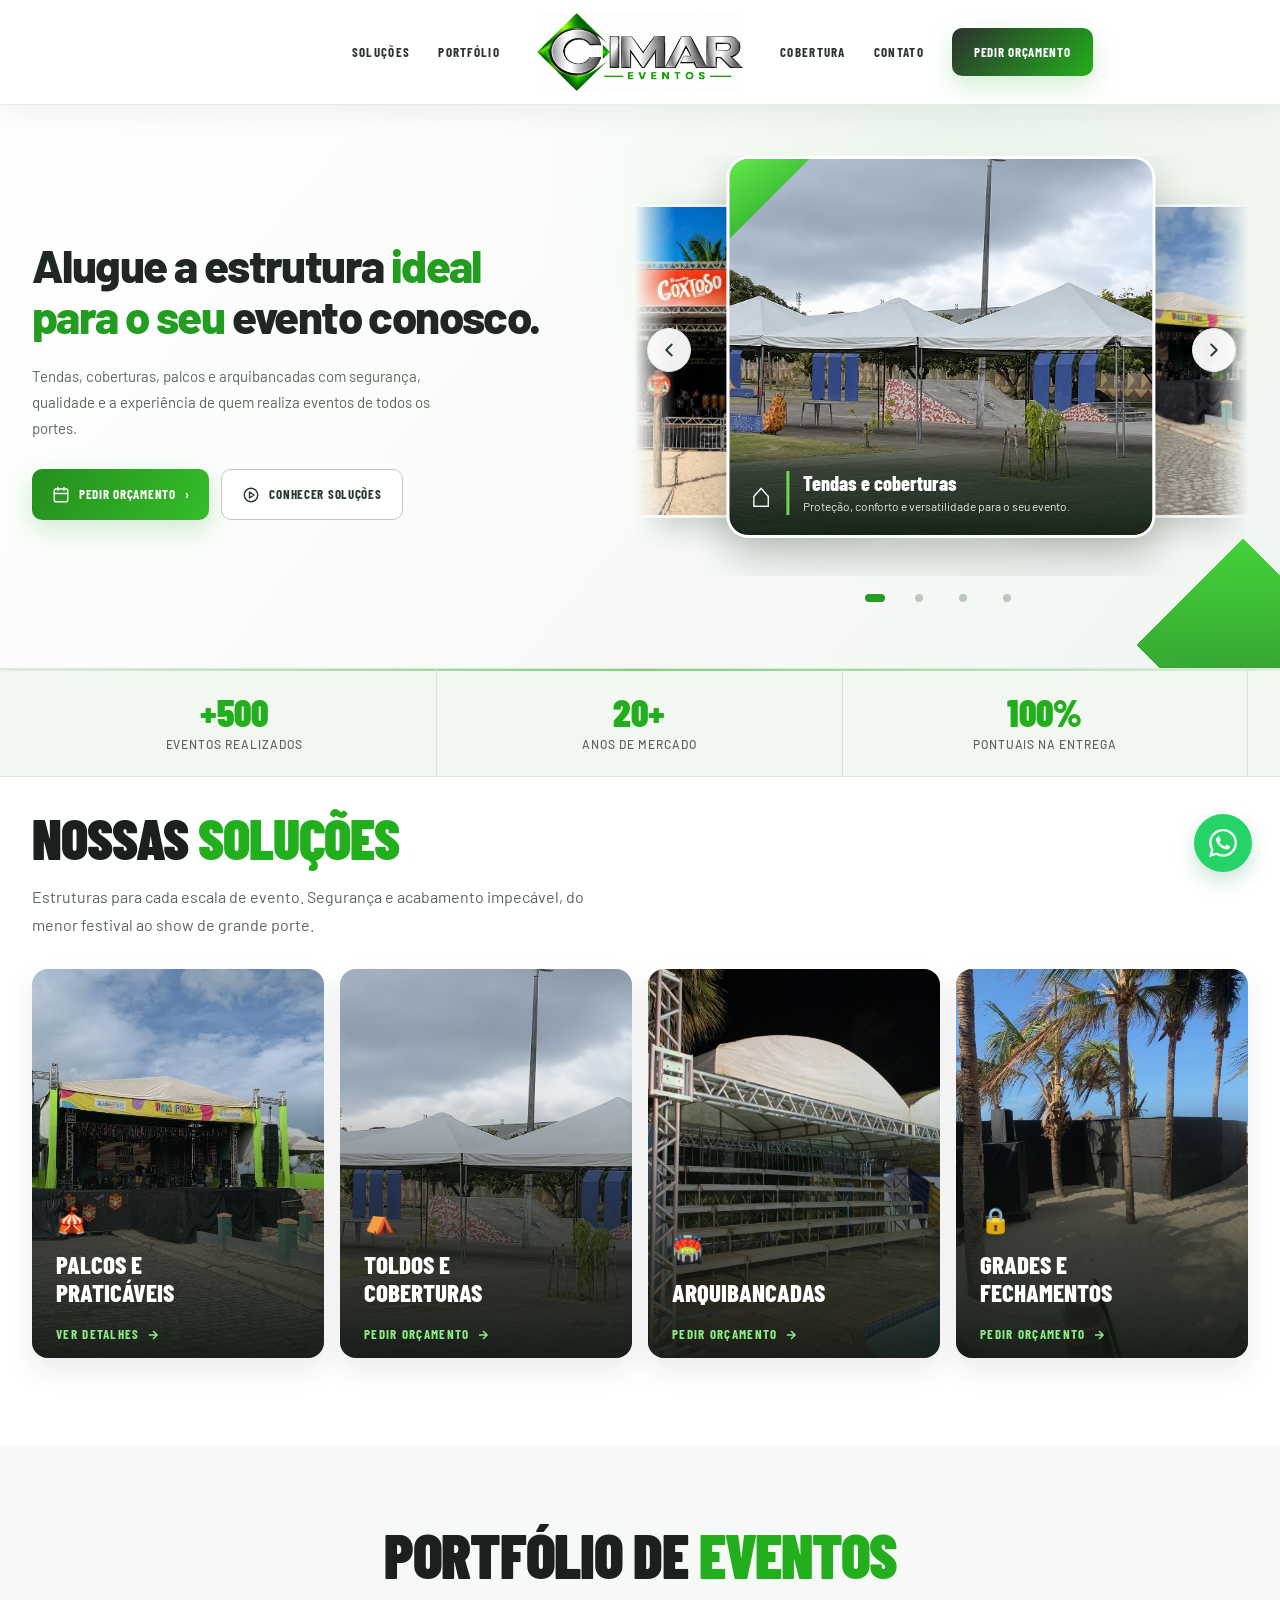
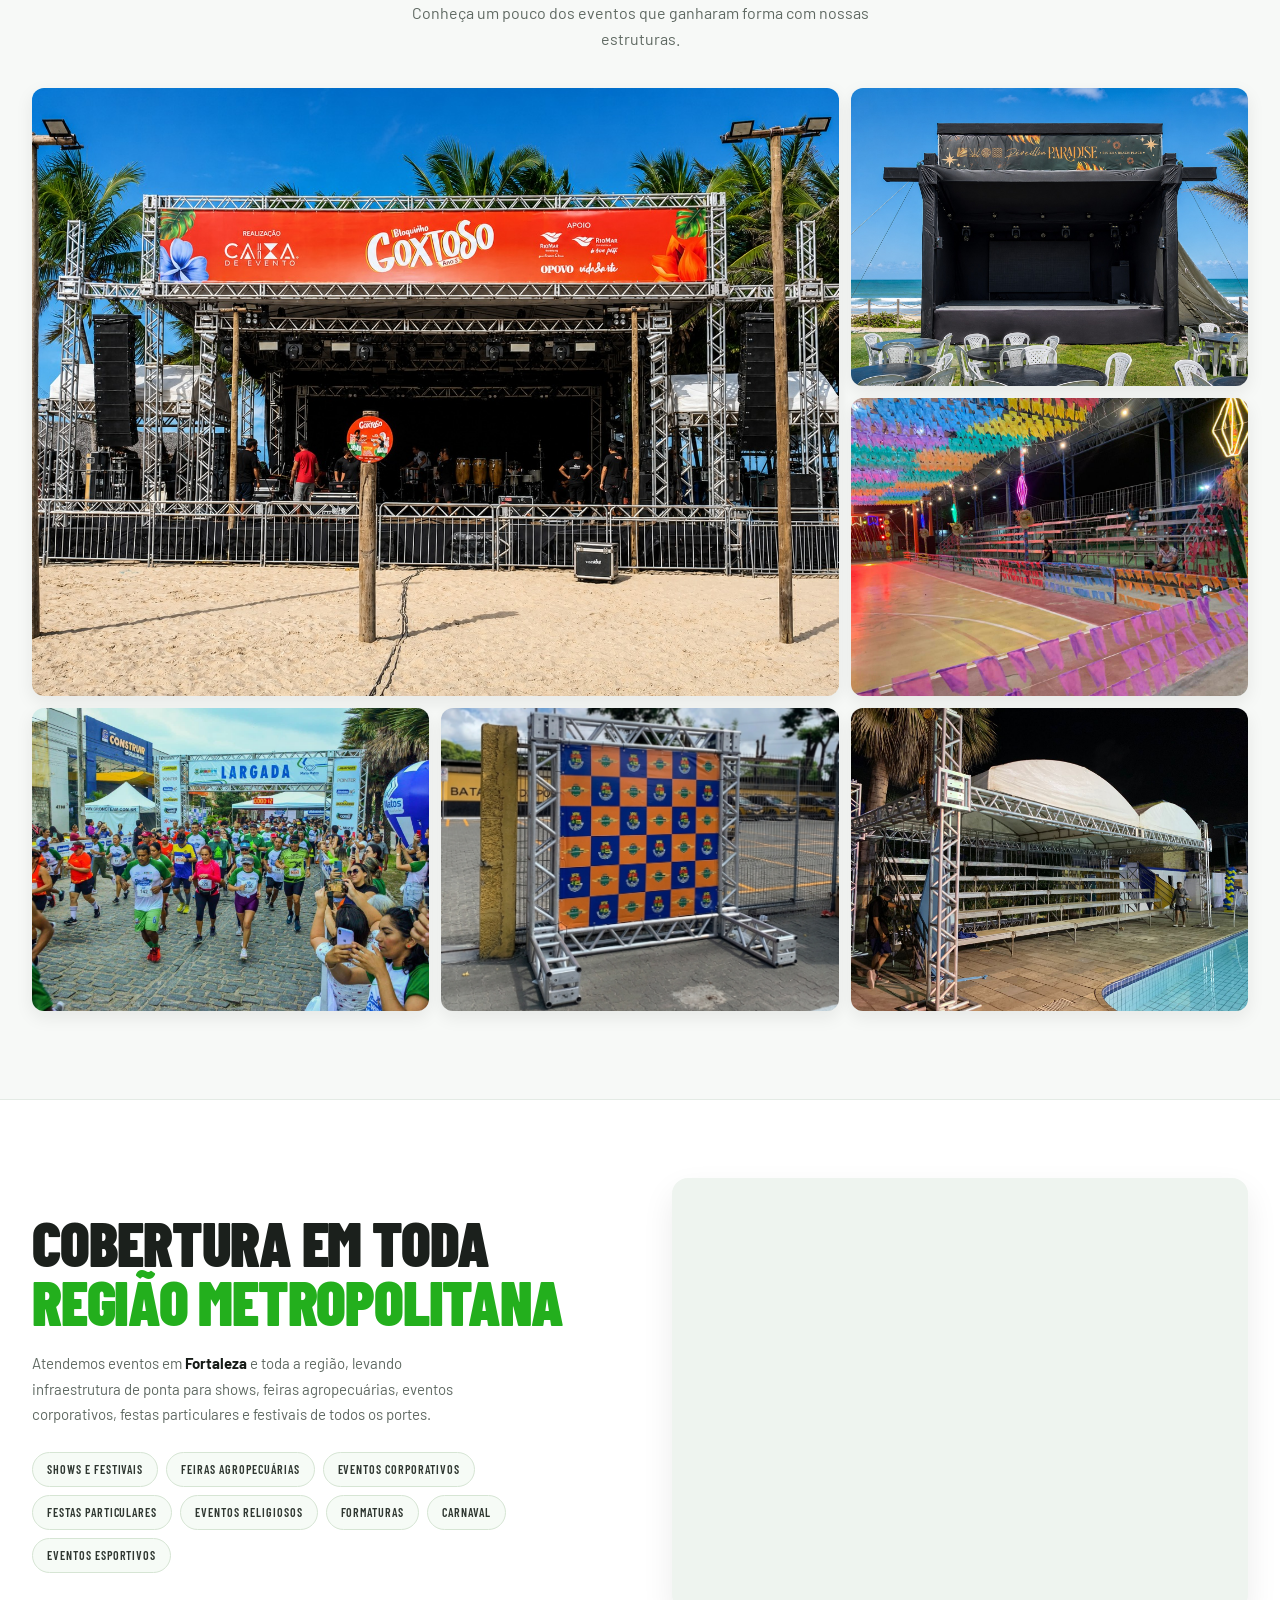
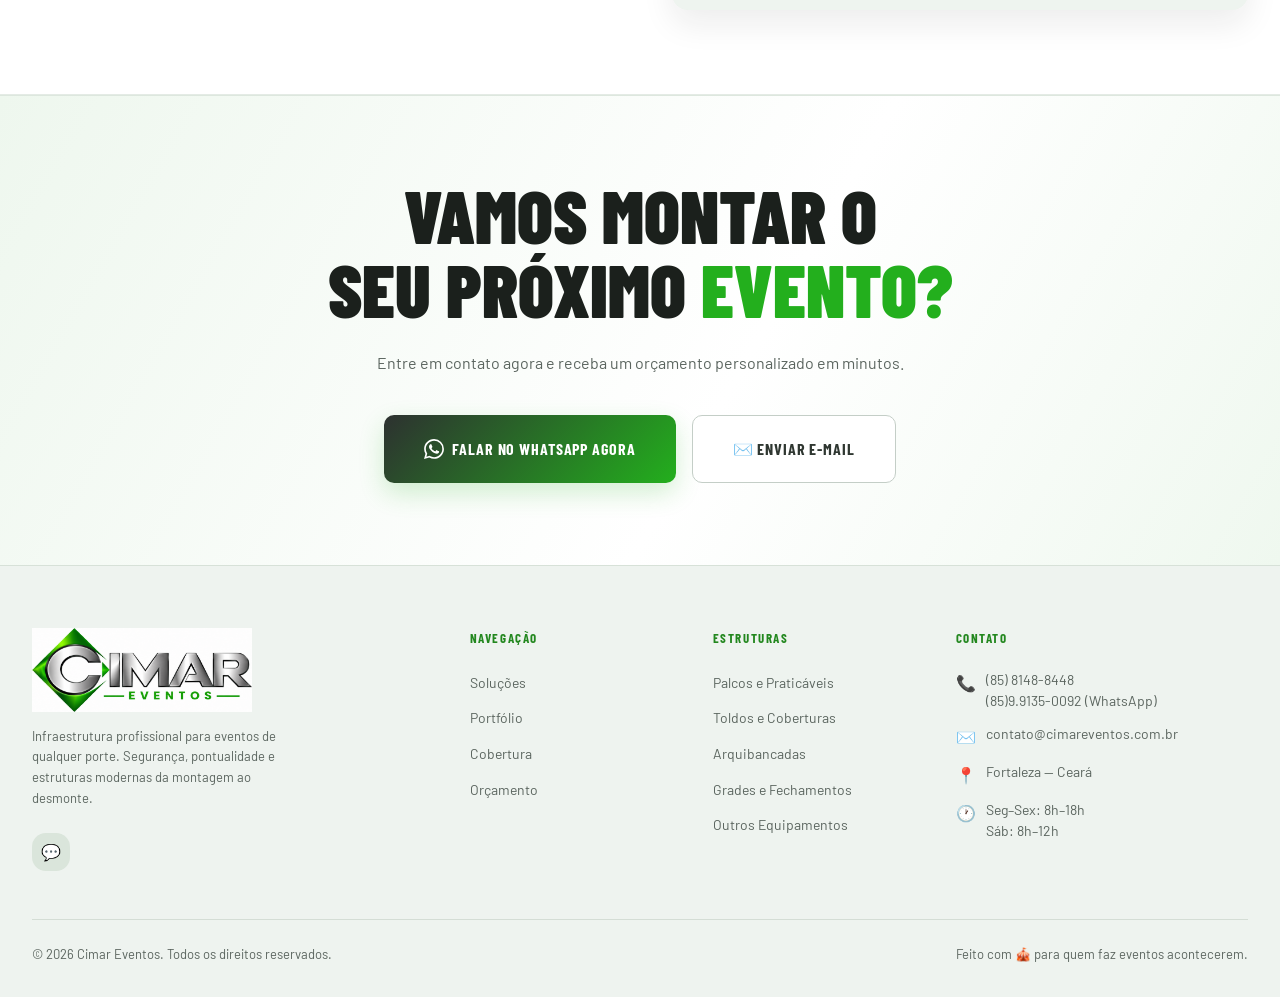
==== commit 1592a8ab: "Update index.html Remove badges" ====
--- a/nv/index.html
+++ b/nv/index.html
@@ -44,19 +44,7 @@
 
     /* ── UTILITIES ─────────────────────────────────────────── */
     .container { max-width: var(--max); margin: 0 auto; padding: 0 32px; }
-    .badge {
-      display: inline-block;
-      font-family: var(--font-h);
-      font-size: 11px;
-      font-weight: 700;
-      letter-spacing: .18em;
-      text-transform: uppercase;
-      color: var(--accent);
-      border: 1px solid var(--accent);
-      border-radius: 2px;
-      padding: 4px 12px;
-      margin-bottom: 20px;
-    }
+  
     .section-title {
       font-family: var(--font-h);
       font-size: clamp(38px, 5vw, 62px);
@@ -957,7 +945,6 @@
   <section id="hero" class="hero-v3" aria-label="Estruturas da Cimar Eventos">
     <div class="container hero-v3-inner">
       <div class="hero-content hero-v3-copy">
-        <div class="badge">Estruturas para eventos</div>
         <h1>Alugue a estrutura <em>ideal para o seu</em> evento conosco.</h1>
         <p class="hero-sub">Tendas, coberturas, palcos e arquibancadas com segurança, qualidade e a experiência de quem realiza eventos de todos os portes.</p>
         <div class="hero-btns">
@@ -1031,7 +1018,6 @@
     <div class="container">
       <div class="solutions-header">
         <div>
-          <div class="badge">O que oferecemos</div>
           <h2 class="section-title">Nossas <span class="amber">Soluções</span></h2>
         </div>
         <p style="max-width:320px;color:var(--ash);font-size:14px;line-height:1.7;">Estruturas para cada escala de evento. Segurança e acabamento impecável, do menor festival ao show de grande porte.</p>
@@ -1088,7 +1074,6 @@
   <section id="portfolio">
     <div class="container">
       <div class="port-header">
-        <div class="badge">Autoridade e Resultados</div>
         <h2 class="section-title">Portfólio de <span class="amber">Eventos</span></h2>
         <p>Conheça um pouco dos eventos que ganharam forma com nossas estruturas.</p>
       </div>
@@ -1115,7 +1100,6 @@
     <div class="container">
       <div class="regional-inner">
         <div>
-          <div class="badge">Onde atuamos</div>
           <h2 class="section-title">Cobertura em Toda <span class="amber">Região Metropolitana</span></h2>
           <p style="color:var(--ash);margin-top:20px;font-size:15px;line-height:1.7;max-width:460px;">
             Atendemos eventos em <strong style="color:var(--white)">Fortaleza</strong> e toda a região, levando infraestrutura de ponta para shows, feiras agropecuárias, eventos corporativos, festas particulares e festivais de todos os portes.
@@ -1142,7 +1126,6 @@
   <section id="cta-banner">
     <div class="container">
       <div class="cta-inner fade-up">
-        <div class="badge">Pronto para começar?</div>
         <h2 class="cta-title">Vamos Montar o<br/>Seu Próximo <span class="amber">Evento?</span></h2>
         <p class="cta-sub">Entre em contato agora e receba um orçamento personalizado em minutos.</p>
         <div class="cta-btns">
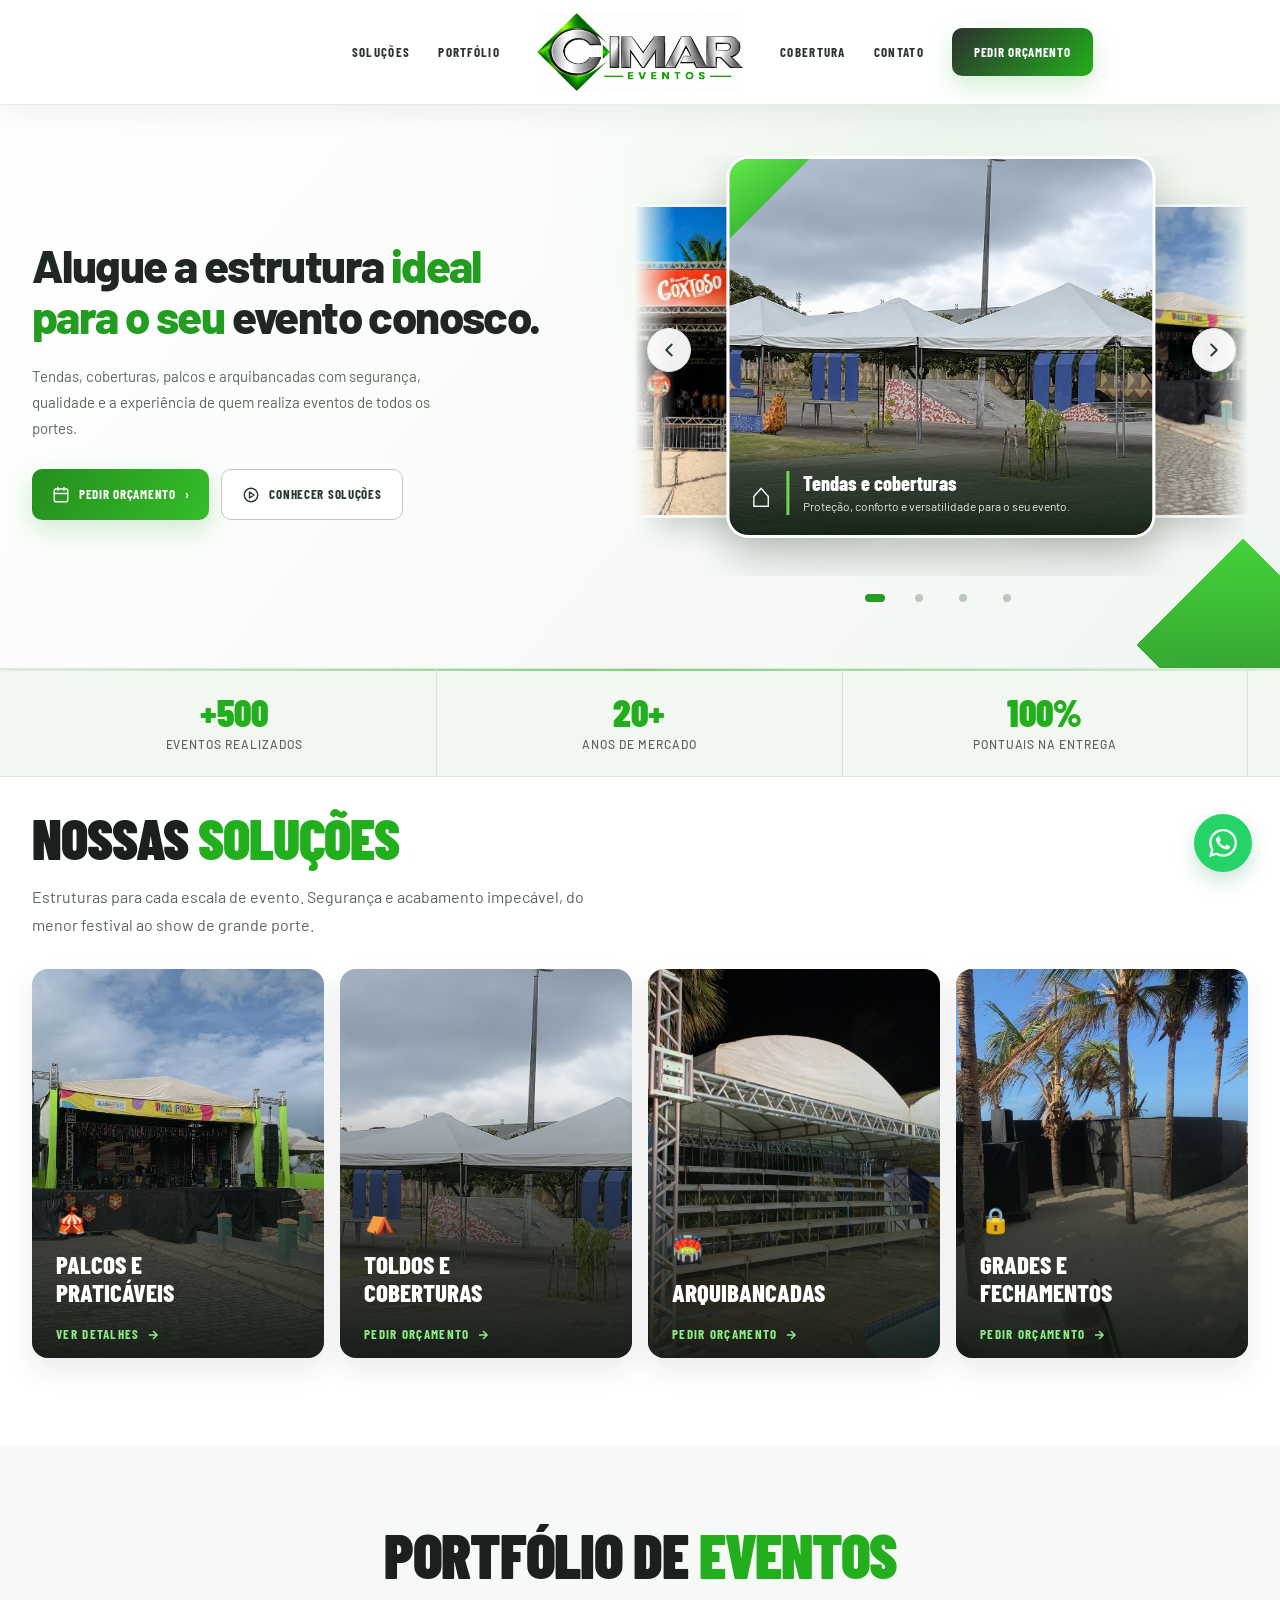
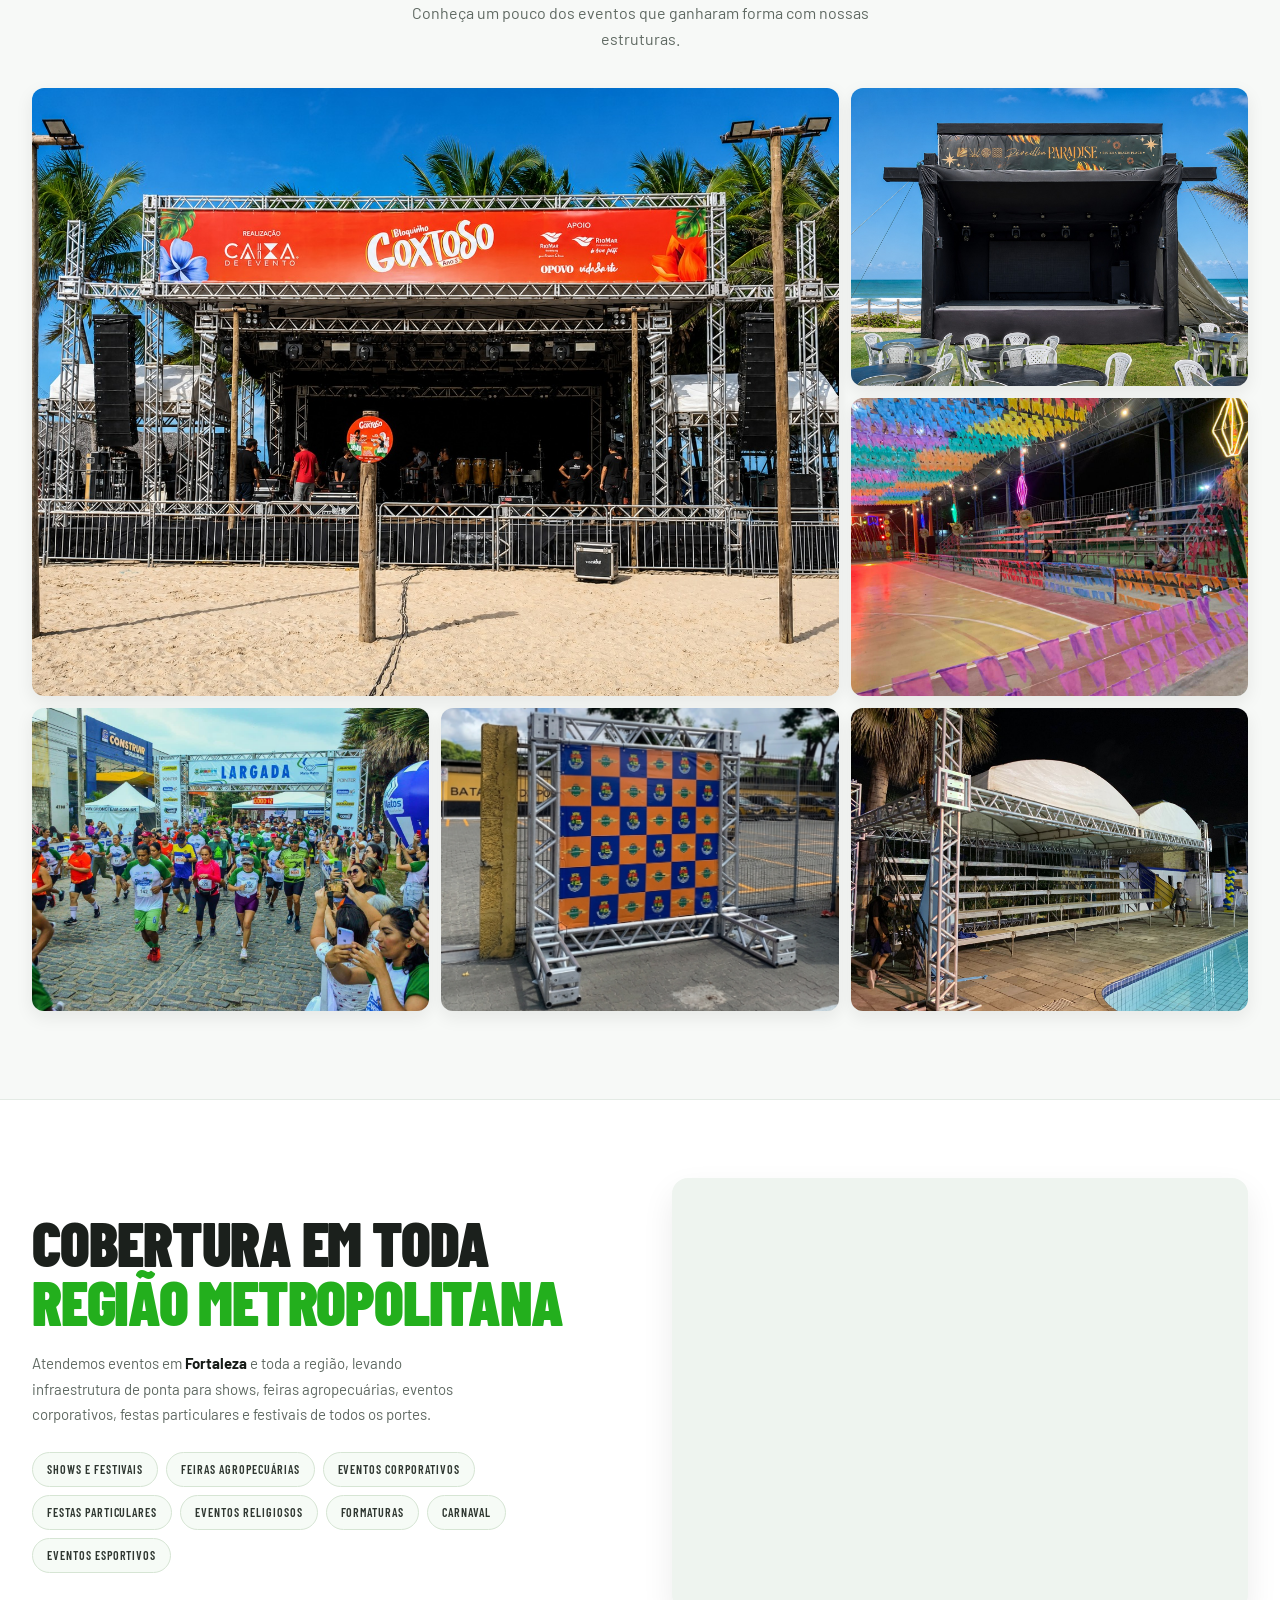
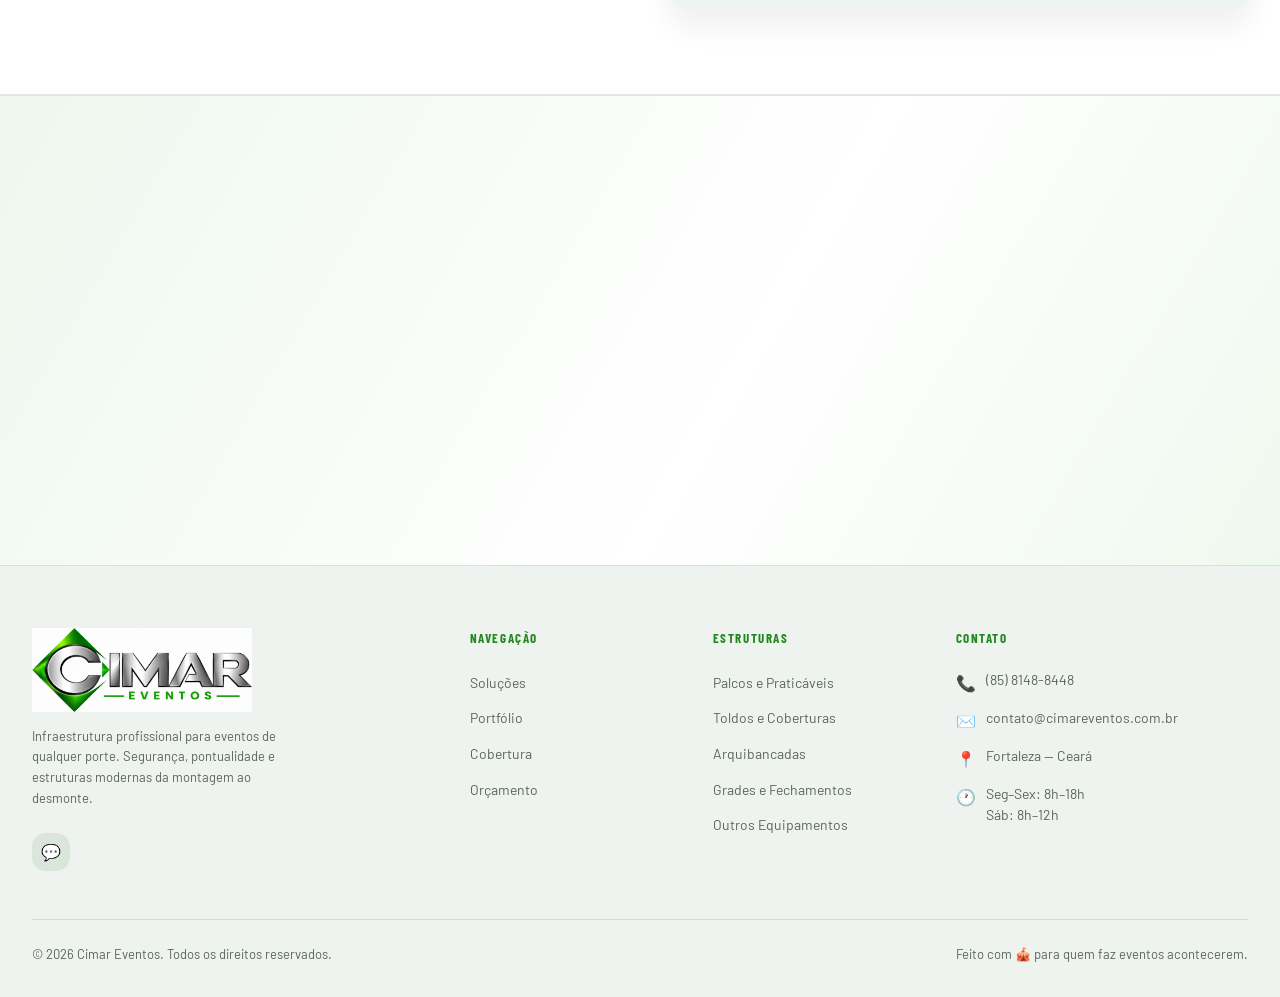
==== commit 0965df62: "Update index.html Alteração de números" ====
--- a/nv/index.html
+++ b/nv/index.html
@@ -917,7 +917,7 @@
         <div class="nav-side nav-side--right">
           <a class="nav-link" href="#regional">Cobertura</a>
           <a class="nav-link" href="#cta-banner">Contato</a>
-          <a class="btn btn-amber nav-contact" href="https://wa.me/5585991350092?text=Ol%C3%A1%2C%20vim%20atrav%C3%A9s%20do%20site!%20%0AGostaria%20de%20fazer%20um%20or%C3%A7amento!">Pedir orçamento</a>
+          <a class="btn btn-amber nav-contact" href="https://wa.me/5585981488448?text=Ol%C3%A1%2C%20vim%20atrav%C3%A9s%20do%20site!%20%0AGostaria%20de%20fazer%20um%20or%C3%A7amento!">Pedir orçamento</a>
         </div>
         <button class="hamburger" id="hamburger" type="button" aria-label="Abrir menu" aria-expanded="false" aria-controls="mobileMenu">
           <span></span><span></span><span></span>
@@ -933,7 +933,7 @@
     <a href="#regional" class="mobile-link">Cobertura</a>
     <a href="#cta-banner" class="mobile-link">Contato</a>
     <div class="mobile-menu-cta">
-      <a href="https://wa.me/5585991350092?text=Ol%C3%A1%2C%20vim%20atrav%C3%A9s%20do%20site!%20%0AGostaria%20de%20fazer%20um%20or%C3%A7amento!" class="btn btn-amber">
+      <a href="https://wa.me/5585981848448?text=Ol%C3%A1%2C%20vim%20atrav%C3%A9s%20do%20site!%20%0AGostaria%20de%20fazer%20um%20or%C3%A7amento!" class="btn btn-amber">
         <svg width="18" height="18" viewBox="0 0 24 24" fill="currentColor"><path d="M17.472 14.382c-.297-.149-1.758-.867-2.03-.967-.273-.099-.471-.148-.67.15-.197.297-.767.966-.94 1.164-.173.199-.347.223-.644.075-.297-.15-1.255-.463-2.39-1.475-.883-.788-1.48-1.761-1.653-2.059-.173-.297-.018-.458.13-.606.134-.133.298-.347.446-.52.149-.174.198-.298.298-.497.099-.198.05-.371-.025-.52-.075-.149-.669-1.612-.916-2.207-.242-.579-.487-.5-.669-.51-.173-.008-.371-.01-.57-.01-.198 0-.52.074-.792.372-.272.297-1.04 1.016-1.04 2.479 0 1.462 1.065 2.875 1.213 3.074.149.198 2.096 3.2 5.077 4.487.709.306 1.262.489 1.694.625.712.227 1.36.195 1.871.118.571-.085 1.758-.719 2.006-1.413.248-.694.248-1.289.173-1.413-.074-.124-.272-.198-.57-.347m-5.421 7.403h-.004a9.87 9.87 0 01-5.031-1.378l-.361-.214-3.741.982.998-3.648-.235-.374a9.86 9.86 0 01-1.51-5.26c.001-5.45 4.436-9.884 9.888-9.884 2.64 0 5.122 1.03 6.988 2.898a9.825 9.825 0 012.893 6.994c-.003 5.45-4.437 9.884-9.885 9.884m8.413-18.297A11.815 11.815 0 0012.05 0C5.495 0 .16 5.335.157 11.892c0 2.096.547 4.142 1.588 5.945L.057 24l6.305-1.654a11.882 11.882 0 005.683 1.448h.005c6.554 0 11.89-5.335 11.893-11.893a11.821 11.821 0 00-3.48-8.413z"/></svg>
         Falar no WhatsApp
       </a>
@@ -948,7 +948,7 @@
         <h1>Alugue a estrutura <em>ideal para o seu</em> evento conosco.</h1>
         <p class="hero-sub">Tendas, coberturas, palcos e arquibancadas com segurança, qualidade e a experiência de quem realiza eventos de todos os portes.</p>
         <div class="hero-btns">
-          <a class="btn btn-amber" href="https://wa.me/5585991350092?text=Ol%C3%A1%2C%20vim%20atrav%C3%A9s%20do%20site!%20%0AGostaria%20de%20fazer%20um%20or%C3%A7amento!" aria-label="Pedir orçamento pelo WhatsApp">
+          <a class="btn btn-amber" href="https://wa.me/5585981488448?text=Ol%C3%A1%2C%20vim%20atrav%C3%A9s%20do%20site!%20%0AGostaria%20de%20fazer%20um%20or%C3%A7amento!" aria-label="Pedir orçamento pelo WhatsApp">
             <svg width="18" height="18" viewBox="0 0 24 24" fill="none" stroke="currentColor" stroke-width="1.8" stroke-linecap="round" stroke-linejoin="round" aria-hidden="true"><rect x="3" y="4" width="18" height="17" rx="2"/><path d="M8 2v4M16 2v4M3 10h18"/></svg>
             Pedir orçamento <span aria-hidden="true">›</span>
           </a>
@@ -1129,7 +1129,7 @@
         <h2 class="cta-title">Vamos Montar o<br/>Seu Próximo <span class="amber">Evento?</span></h2>
         <p class="cta-sub">Entre em contato agora e receba um orçamento personalizado em minutos.</p>
         <div class="cta-btns">
-          <a href="https://wa.me/5585991350092?text=Ol%C3%A1%2C%20vim%20atrav%C3%A9s%20do%20site!%20%0AGostaria%20de%20fazer%20um%20or%C3%A7amento!" class="btn btn-amber" style="font-size:16px;padding:20px 40px;">
+          <a href="https://wa.me/5585981488448?text=Ol%C3%A1%2C%20vim%20atrav%C3%A9s%20do%20site!%20%0AGostaria%20de%20fazer%20um%20or%C3%A7amento!" class="btn btn-amber" style="font-size:16px;padding:20px 40px;">
             <svg width="20" height="20" viewBox="0 0 24 24" fill="currentColor"><path d="M17.472 14.382c-.297-.149-1.758-.867-2.03-.967-.273-.099-.471-.148-.67.15-.197.297-.767.966-.94 1.164-.173.199-.347.223-.644.075-.297-.15-1.255-.463-2.39-1.475-.883-.788-1.48-1.761-1.653-2.059-.173-.297-.018-.458.13-.606.134-.133.298-.347.446-.52.149-.174.198-.298.298-.497.099-.198.05-.371-.025-.52-.075-.149-.669-1.612-.916-2.207-.242-.579-.487-.5-.669-.51-.173-.008-.371-.01-.57-.01-.198 0-.52.074-.792.372-.272.297-1.04 1.016-1.04 2.479 0 1.462 1.065 2.875 1.213 3.074.149.198 2.096 3.2 5.077 4.487.709.306 1.262.489 1.694.625.712.227 1.36.195 1.871.118.571-.085 1.758-.719 2.006-1.413.248-.694.248-1.289.173-1.413-.074-.124-.272-.198-.57-.347m-5.421 7.403h-.004a9.87 9.87 0 01-5.031-1.378l-.361-.214-3.741.982.998-3.648-.235-.374a9.86 9.86 0 01-1.51-5.26c.001-5.45 4.436-9.884 9.888-9.884 2.64 0 5.122 1.03 6.988 2.898a9.825 9.825 0 012.893 6.994c-.003 5.45-4.437 9.884-9.885 9.884m8.413-18.297A11.815 11.815 0 0012.05 0C5.495 0 .16 5.335.157 11.892c0 2.096.547 4.142 1.588 5.945L.057 24l6.305-1.654a11.882 11.882 0 005.683 1.448h.005c6.554 0 11.89-5.335 11.893-11.893a11.821 11.821 0 00-3.48-8.413z"/></svg>
             Falar no WhatsApp Agora
           </a>
@@ -1150,7 +1150,7 @@
           <div class="footer-logo"><img class="footer-logo-image" src="img/logo-cimar-fundo-claro.png" alt="Cimar Eventos"></div>
           <p class="footer-tagline">Infraestrutura profissional para eventos de qualquer porte. Segurança, pontualidade e estruturas modernas da montagem ao desmonte.</p>
           <div class="social-links">
-            <a href="https://wa.me/5585991350092?text=Ol%C3%A1%2C%20vim%20atrav%C3%A9s%20do%20site!%20%0AGostaria%20de%20fazer%20um%20or%C3%A7amento!" class="social-btn" title="WhatsApp">💬</a>
+            <a href="https://wa.me/5585981488448?text=Ol%C3%A1%2C%20vim%20atrav%C3%A9s%20do%20site!%20%0AGostaria%20de%20fazer%20um%20or%C3%A7amento!" class="social-btn" title="WhatsApp">💬</a>
           </div>
         </div>
 
@@ -1181,7 +1181,6 @@
             <span class="contact-icon">📞</span>
             <div>
               <a href="tel:+558581488448">(85) 8148-8448</a><br/>
-              <a href="https://wa.me/5585991350092?text=Ol%C3%A1%2C%20vim%20atrav%C3%A9s%20do%20site!%20%0AGostaria%20de%20fazer%20um%20or%C3%A7amento!">(85)9.9135-0092 (WhatsApp)</a>
             </div>
           </div>
           <div class="contact-item">
@@ -1208,7 +1207,7 @@
   </footer>
 
   <!-- ══ WHATSAPP FLOAT ══════════════════════════════════════════ -->
-  <a href="https://wa.me/5585991350092?text=Ol%C3%A1%2C%20vim%20atrav%C3%A9s%20do%20site!%20%0AGostaria%20de%20fazer%20um%20or%C3%A7amento!" class="wha-float" title="Falar no WhatsApp">
+  <a href="https://wa.me/5585981488448?text=Ol%C3%A1%2C%20vim%20atrav%C3%A9s%20do%20site!%20%0AGostaria%20de%20fazer%20um%20or%C3%A7amento!" class="wha-float" title="Falar no WhatsApp">
     <svg width="28" height="28" viewBox="0 0 24 24" fill="white"><path d="M17.472 14.382c-.297-.149-1.758-.867-2.03-.967-.273-.099-.471-.148-.67.15-.197.297-.767.966-.94 1.164-.173.199-.347.223-.644.075-.297-.15-1.255-.463-2.39-1.475-.883-.788-1.48-1.761-1.653-2.059-.173-.297-.018-.458.13-.606.134-.133.298-.347.446-.52.149-.174.198-.298.298-.497.099-.198.05-.371-.025-.52-.075-.149-.669-1.612-.916-2.207-.242-.579-.487-.5-.669-.51-.173-.008-.371-.01-.57-.01-.198 0-.52.074-.792.372-.272.297-1.04 1.016-1.04 2.479 0 1.462 1.065 2.875 1.213 3.074.149.198 2.096 3.2 5.077 4.487.709.306 1.262.489 1.694.625.712.227 1.36.195 1.871.118.571-.085 1.758-.719 2.006-1.413.248-.694.248-1.289.173-1.413-.074-.124-.272-.198-.57-.347m-5.421 7.403h-.004a9.87 9.87 0 01-5.031-1.378l-.361-.214-3.741.982.998-3.648-.235-.374a9.86 9.86 0 01-1.51-5.26c.001-5.45 4.436-9.884 9.888-9.884 2.64 0 5.122 1.03 6.988 2.898a9.825 9.825 0 012.893 6.994c-.003 5.45-4.437 9.884-9.885 9.884m8.413-18.297A11.815 11.815 0 0012.05 0C5.495 0 .16 5.335.157 11.892c0 2.096.547 4.142 1.588 5.945L.057 24l6.305-1.654a11.882 11.882 0 005.683 1.448h.005c6.554 0 11.89-5.335 11.893-11.893a11.821 11.821 0 00-3.48-8.413z"/></svg>
   </a>
 
